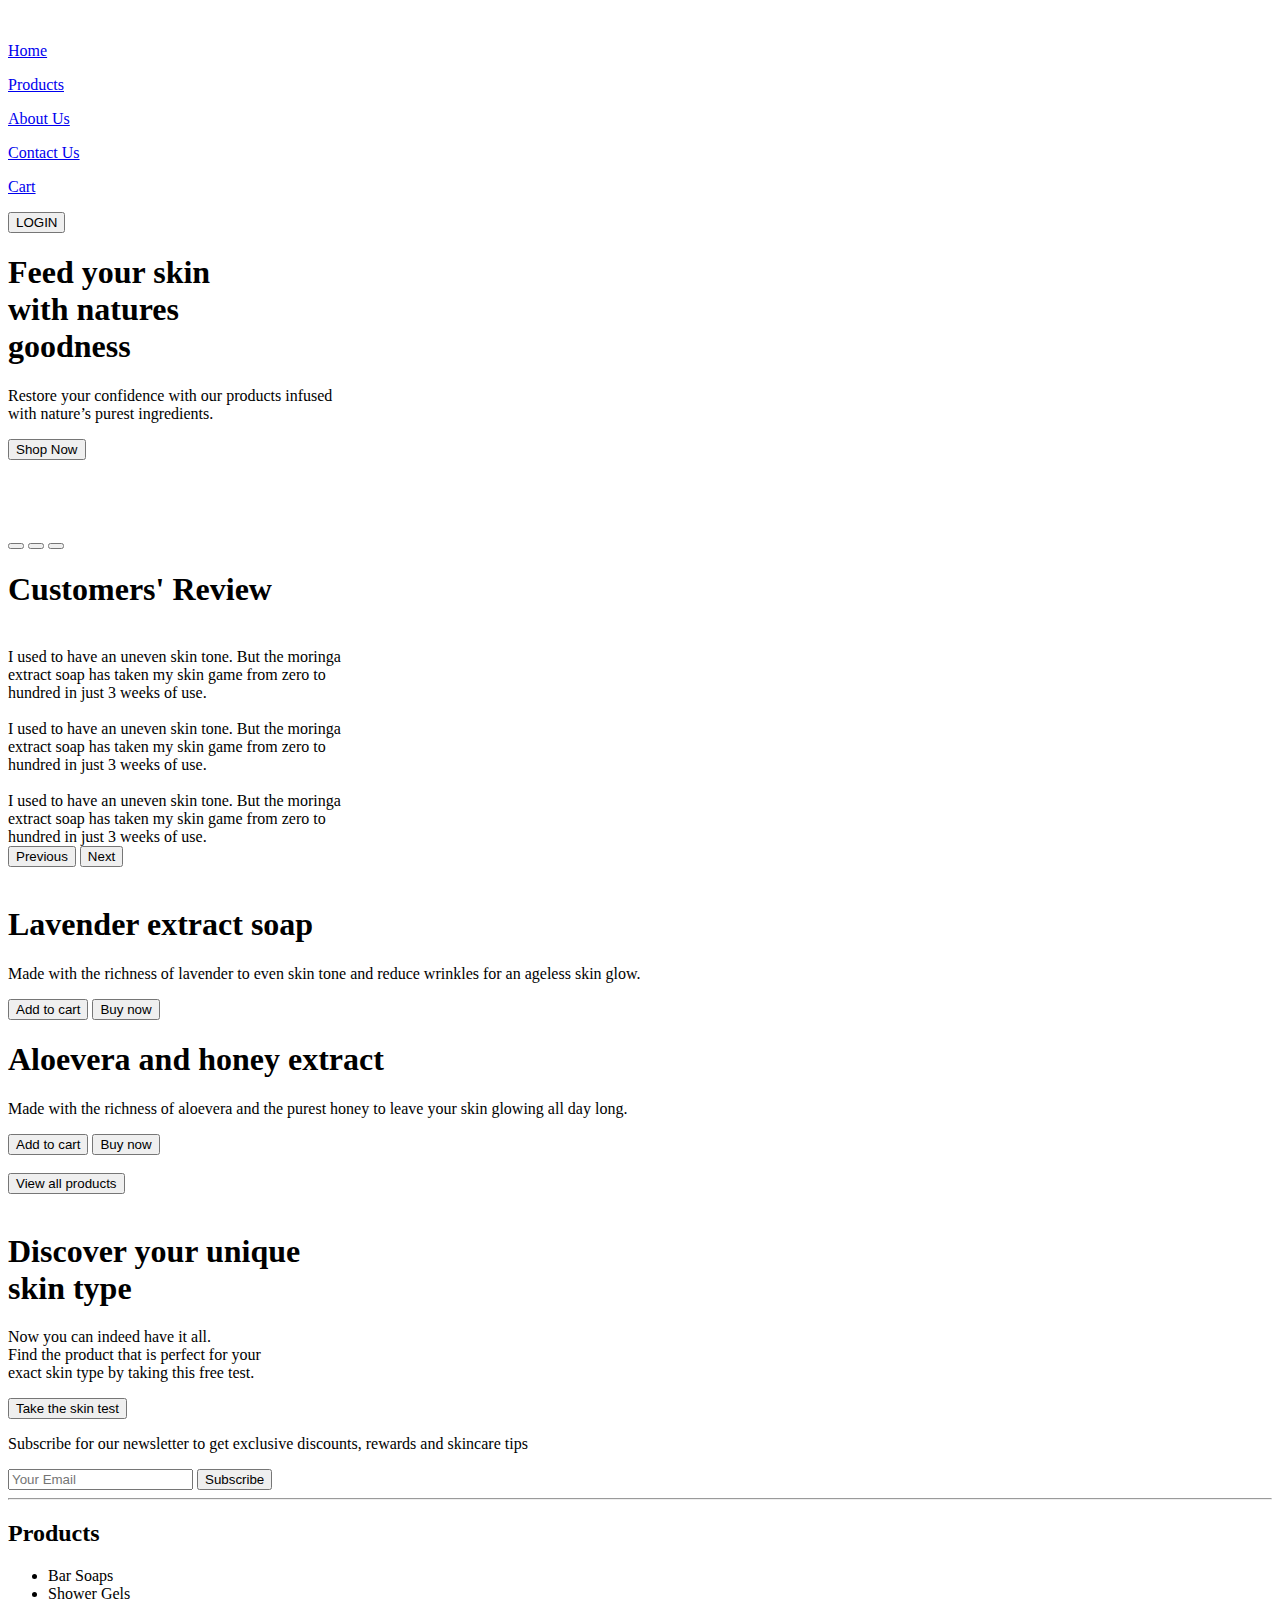
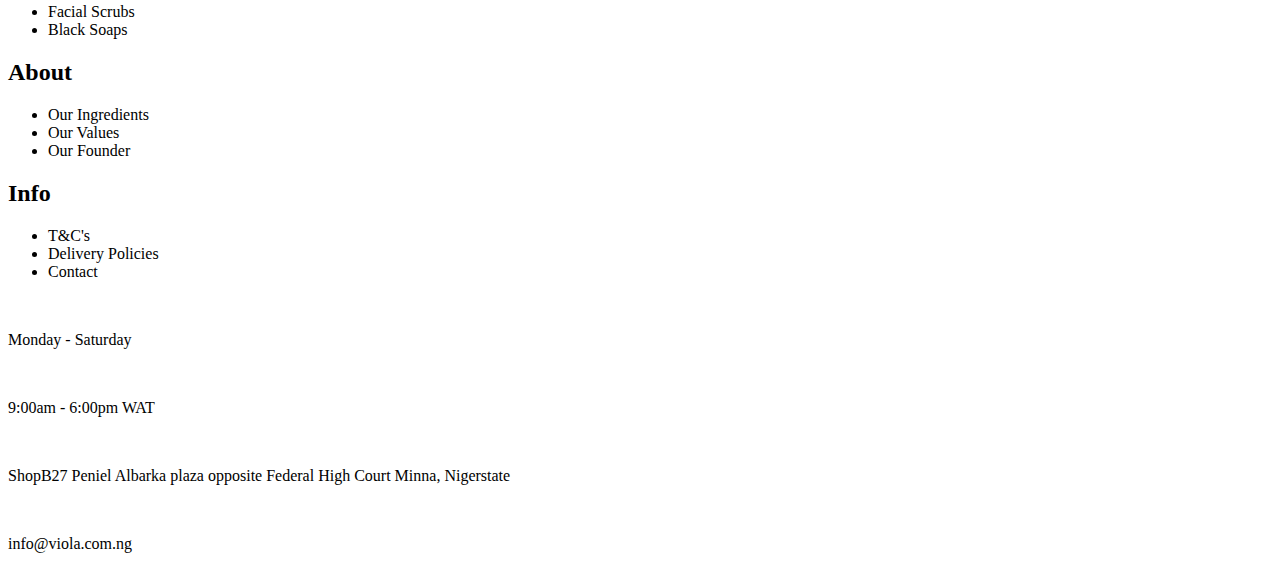
==== index.html @ 27ba4356 "Add files via upload" ====
<!DOCTYPE html>
<html lang="en">
<head>
    <meta charset="UTF-8">
    <meta http-equiv="X-UA-Compatible" content="IE=edge">
    <meta name="viewport" content="width=device-width, initial-scale=1.0">
    <link rel="stylesheet" href="css/bootstrap.min.css">
    <link rel="stylesheet" href="css/fontawesome.min.css">
    <link rel="stylesheet" href="css/all.min.css">
    <link rel="stylesheet" href="css/style.css">
    <script src="js/bootstrap.min.js" defer></script>
    <script src="js/script.js" defer></script>
    <title>Herbal Soap Project</title>
</head>
<body>
    <!------------------------header-------------------->
      <header>

        <nav class="flex">
          <div class="logo">
            <img src="images/Logo 2.png" alt="">
          </div>
          
          
            <div class="navbar" id="navMenu">
              <i class="fa fa-times" onclick="hideMenu()"></i>
              <p class="nav"><a class="active" href="index.html"> Home</a> </p>
              <p class="nav"><a href="#"> Products</a></p>
              <p class="nav"><a href="#"> About Us</a></p>
              <p class="nav"><a href="#"> Contact Us</a></p>
              <p class="nav"><a href="#"> Cart</a></p>
              <button class="btn login btn-outline-success" type="submit">LOGIN</button>
            </div>

            <i class="fa fa-bars" onclick="showMenu()"></i>
          
        </nav>
 
      </header>


        <!-----------------------body------------------------>
        <aside class="flex flexx">
            <div class="one">
                <h1 class="h1">
                    Feed your skin <br> with natures <br> goodness
                </h1>
                <p id="quote">
                    Restore your confidence with our products infused <br> with nature’s purest ingredients.
                </p>
                <button class="btn btnn btn-outline-success" type="submit">Shop Now</button>
            </div>
            <div class="two">
                <img src="images/unsplash__cvwXhGqG-o.png" alt="">
            </div>

        </aside>

        <main>
            <div class="flex main-one">
                <div class="white-box">
                    
                    <img src="images/leaves.png" alt="">
                </div>
                <div class="white-box">
                    
                    <img src="images/images.png" alt="">
                </div>
                <div class="white-box">
                    
                    <img src="images/Group 121.png" alt="">
                </div>
            </div>


            <div id="carouselExampleIndicators" class=" main-two carousel slide" data-bs-ride="true">
              <div class="carousel-indicators">
                <button type="button" data-bs-target="#carouselExampleIndicators" data-bs-slide-to="0" class="active" aria-current="true" aria-label="Slide 1"></button>
                <button type="button" data-bs-target="#carouselExampleIndicators" data-bs-slide-to="1" aria-label="Slide 2"></button>
                <button type="button" data-bs-target="#carouselExampleIndicators" data-bs-slide-to="2" aria-label="Slide 3"></button>
              </div>
            <!-- <div class="main-two"> -->

              <h1>Customers' Review</h1>

              <div class="carousel-inner">

                <div class="carousel-item active">
                  <img class="mask" src="images/Mask group.png" alt="">
                  <div id="review">
                      I used to have an uneven skin tone. 
                      But the moringa <br> extract soap has taken my skin game 
                      from zero to <br> hundred in just 3 weeks of use.
                  </div>
                </div>

                <div class="carousel-item">
                  <img class="mask" src="images/Mask group.png" alt="">
                  <div id="review">
                      I used to have an uneven skin tone. 
                      But the moringa <br> extract soap has taken my skin game 
                      from zero to <br> hundred in just 3 weeks of use.
                  </div>
                </div>

                <div class="carousel-item">
                  <img class="mask" src="images/Mask group.png" alt="">
                  <div id="review">
                      I used to have an uneven skin tone. 
                      But the moringa <br> extract soap has taken my skin game 
                      from zero to <br> hundred in just 3 weeks of use.
                  </div>
                </div>

              </div>
              
              <button class="carousel-control-prev" type="button" data-bs-target="#carouselExampleIndicators" data-bs-slide="prev">
                <span class="carousel-control-prev-icon" aria-hidden="true"></span>
                <span class="visually-hidden">Previous</span>
              </button>
              <button class="carousel-control-next" type="button" data-bs-target="#carouselExampleIndicators" data-bs-slide="next">
                <span class="carousel-control-next-icon" aria-hidden="true"></span>
                <span class="visually-hidden">Next</span>
              </button>

            </div>
              
              
            <div class="flex main-three">
              <div class="pump">
                <img src="images/Amber Glass Pump Bottle Mockup Up Side View.png" alt="">
              </div>
              <div class="one">
                <h1 class="hh1">Lavender extract soap</h1>
                <p>Made with the richness of lavender 
                  to even skin tone and reduce wrinkles for an ageless skin glow.</p>
                  <button class="btn bttnnn btn-outline-success" type="submit">Add to cart</button>
                  <button class="btn bttnnn white-btn btn-outline-success" type="submit">Buy now</button>
              </div>
              
            </div>

            <div class="main-four">
              
              <div class="flex flexx">
                <div class="one">
                  <h1 class="hh1">Aloevera and honey extract</h1>
                  <p>Made with the richness of aloevera and the purest honey to 
                    leave your skin glowing all day long.</p>
                    <button class="btn bttnnn btn-outline-success" type="submit">Add to cart</button>
                    <button class="btn bttnnn white-btn btn-outline-success" type="submit">Buy now</button>
                </div>
  
                <div class="alovera">
                  <img src="images/Cream Jar Mockup.png" alt="">
                </div>
              </div>

              <button id="btn" class="btn bttnnn btn-outline-success" type="submit">View all products</button>
            </div>

            <div class="main-five flex">
              <div class="two">
                <img src="images/unsplash_h1lA3N5wb8M.png" alt="">
              </div>
              <div class="onee">
                <h1 class="hh1">
                    Discover your unique <br> skin type
                </h1>
                <p id="quote">
                  Now you can indeed have it all. <br>
                  Find the product that is perfect for your <br> exact skin type by taking this free test. 
                   
                </p>
                <button class="btn btnn btn-outline-success" type="submit">Take the skin test</button>
              </div>
            </div>

            <div class="main-six">
              <p>Subscribe for our newsletter to get exclusive discounts, 
                rewards and skincare tips</p>
                <div class=" f flex">
                  <input type="text" placeholder="Your Email">
                  <button class="btn btnnn btn-outline-success" type="submit">Subscribe</button>
                </div>
            </div>
            <hr>

        </main>


        <!-- ---------------footer----------------- -->
      <footer class="flex ">
        <div class=" footer-one flex">
          <div>
            <h2 class="h2">Products</h2>
            <ul>
              <li>Bar Soaps</li>
              <li>Shower Gels</li>
              <li>Facial Scrubs</li>
              <li>Black Soaps</li>
            </ul>
          </div>
          <div>
            <h2 class="h2">About</h2>
            <ul>
              <li>Our Ingredients</li>
              <li>Our Values</li>
              <li>Our Founder</li>
            </ul>
          </div>
          <div>
            <h2 class="h2">Info</h2>
            <ul>
              <li>T&C's</li>
              <li>Delivery Policies</li>
              <li>Contact</li>
            </ul>
          </div>
        </div>


        <div class="footer-two">
          <div class="flexxx x">
            <img src="images/Vector.png" alt="">
            <p>Monday - Saturday</p>
          </div>
          <div class="flexxx x">
            <img src="images/ic_baseline-access-time.png" alt="">
            <p>9:00am - 6:00pm WAT</p>
          </div>
          <div class="flexxx x">
            <img src="images/Group.png" alt="">
            <p>ShopB27 Peniel Albarka plaza 
            opposite Federal High Court Minna, Nigerstate</p>
          </div>
          <div class="flexxx x">
            <img src="images/Vector (1).png" alt="">
            <p>info@viola.com.ng</p>
          </div>
        </div>
      </footer>
        
    
</body>
</html>
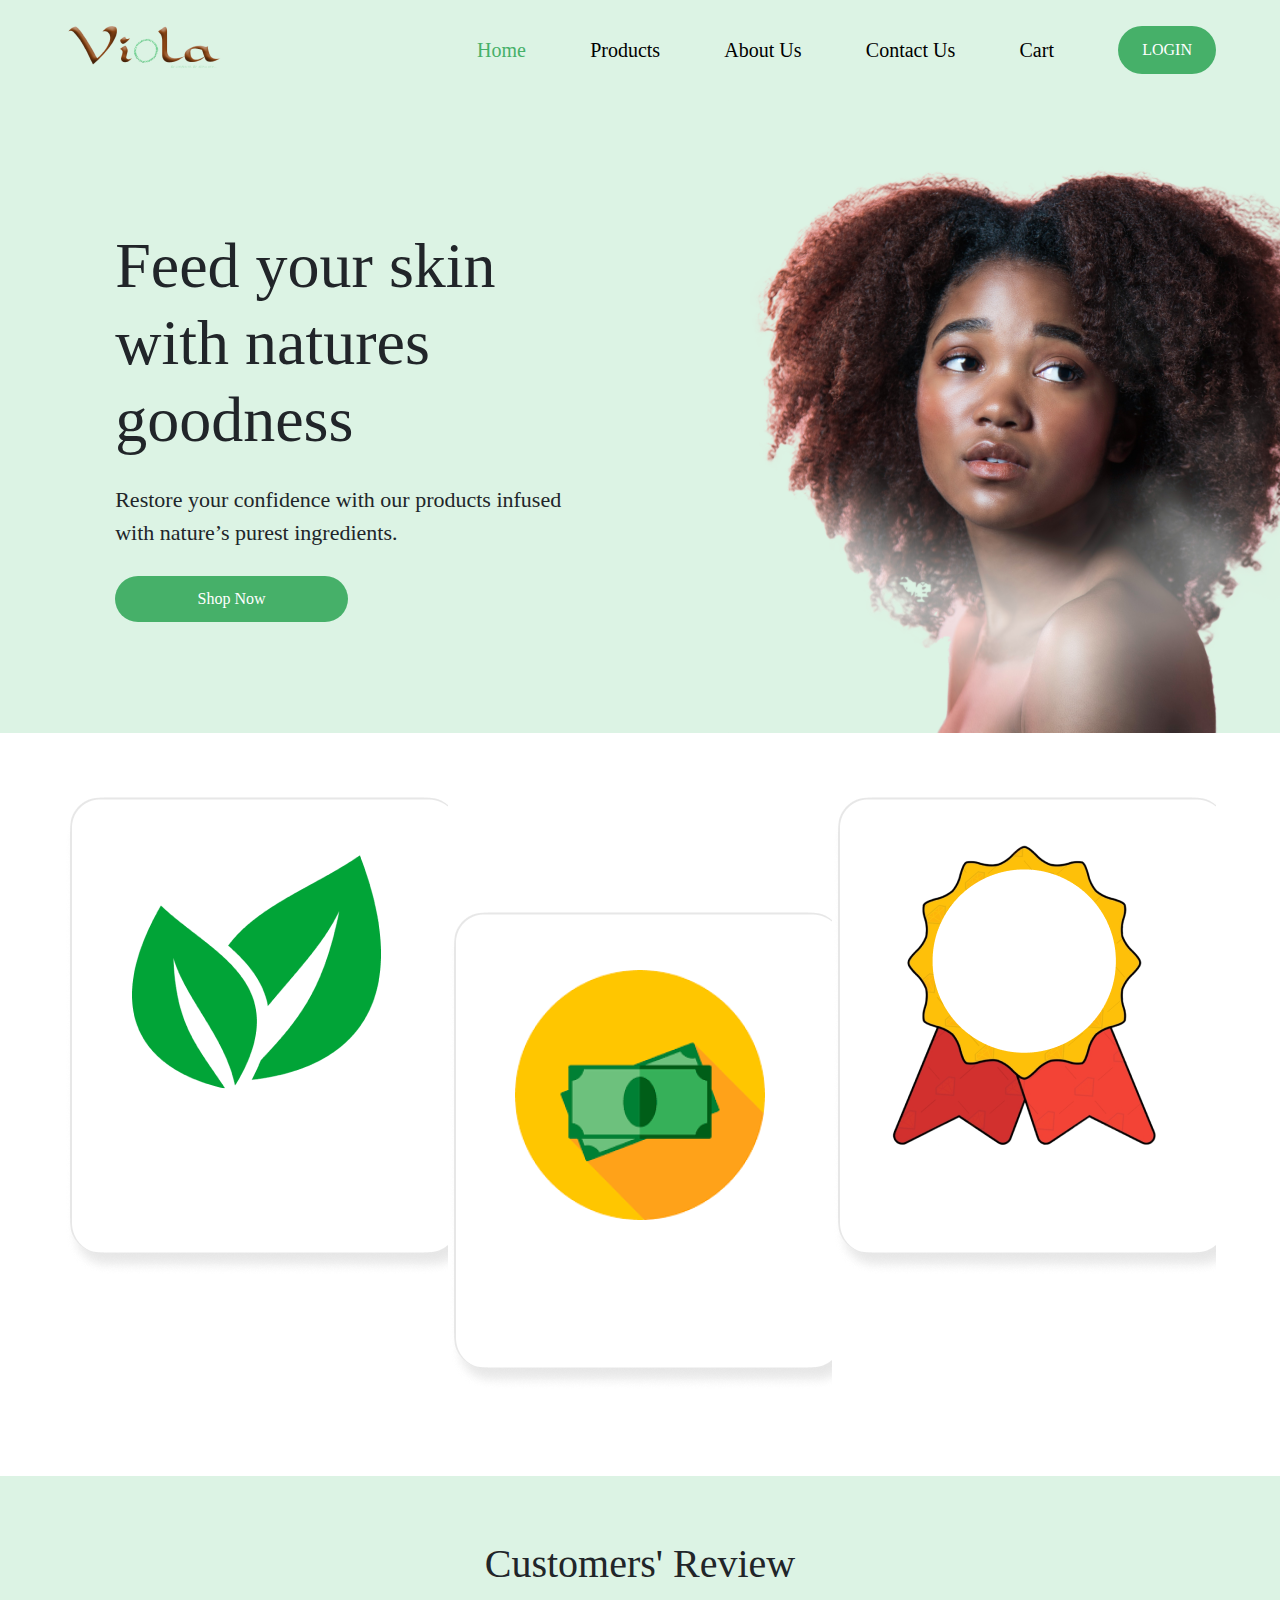
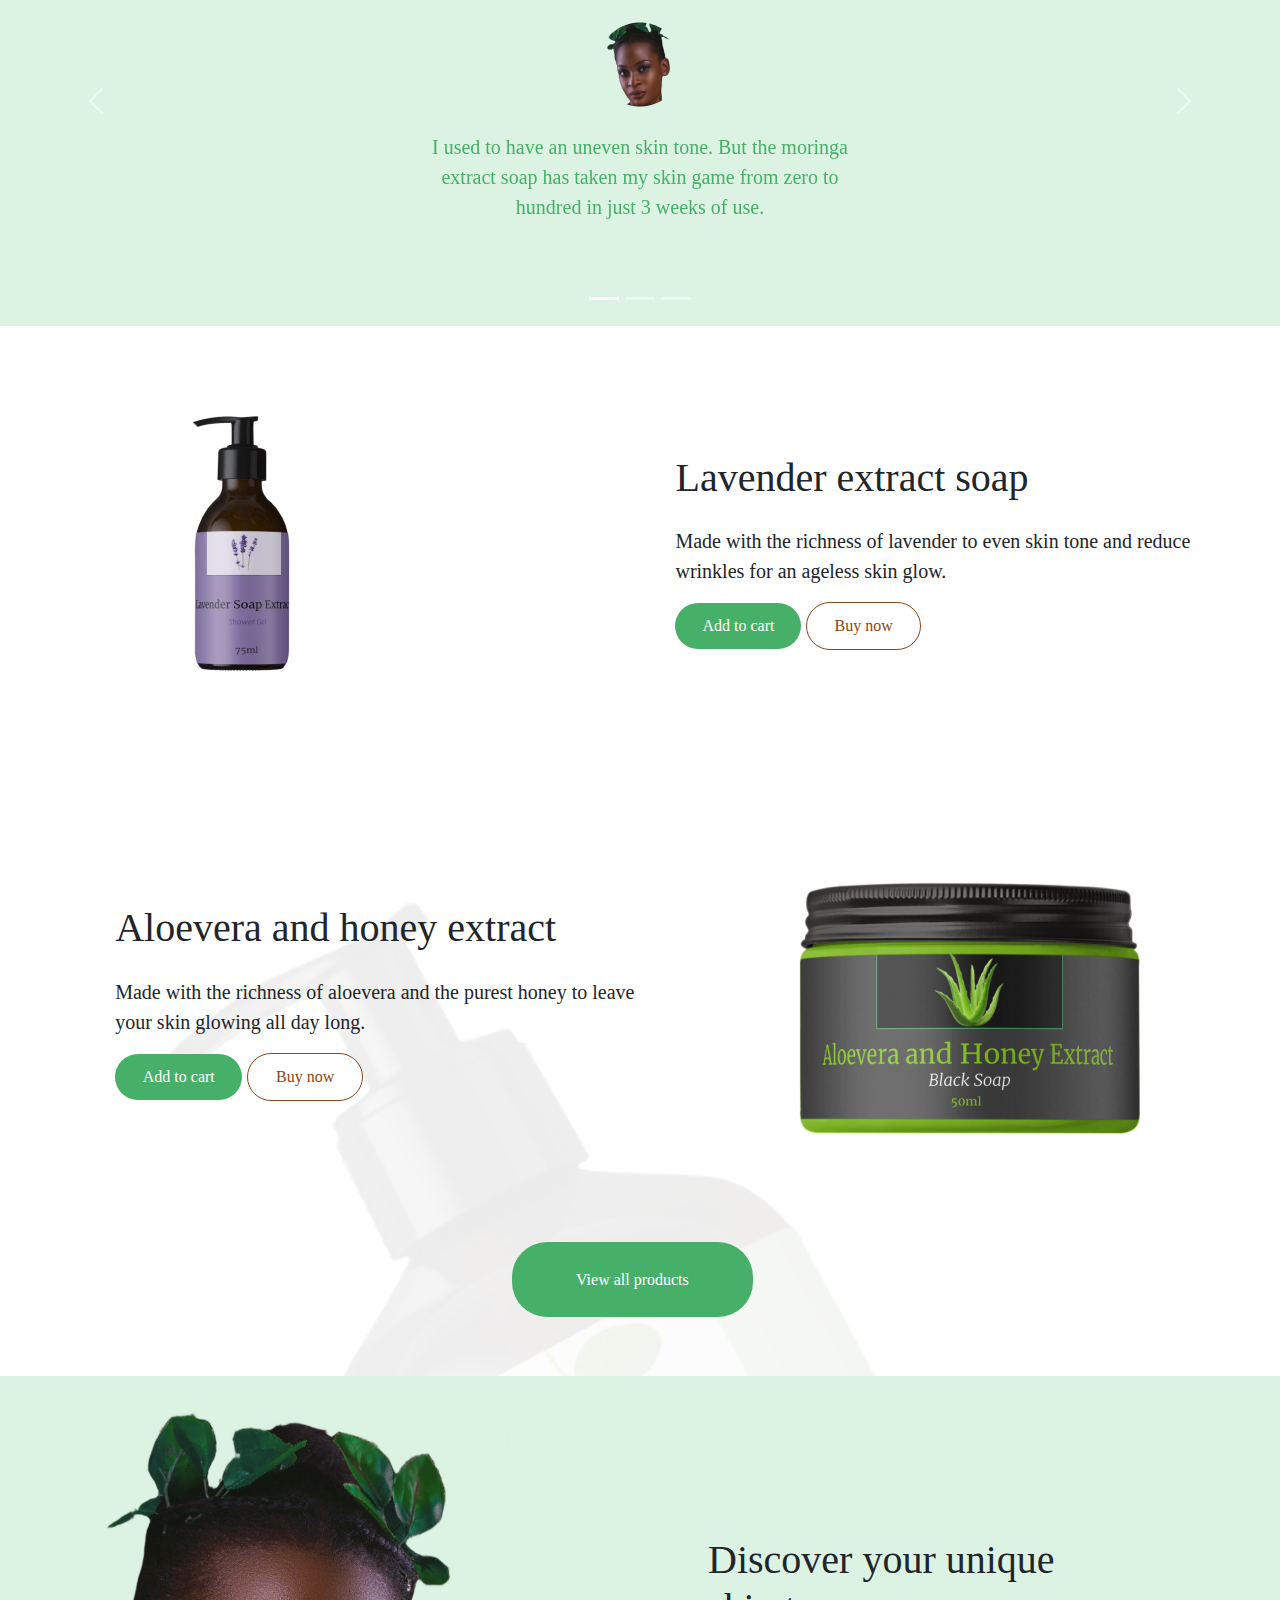
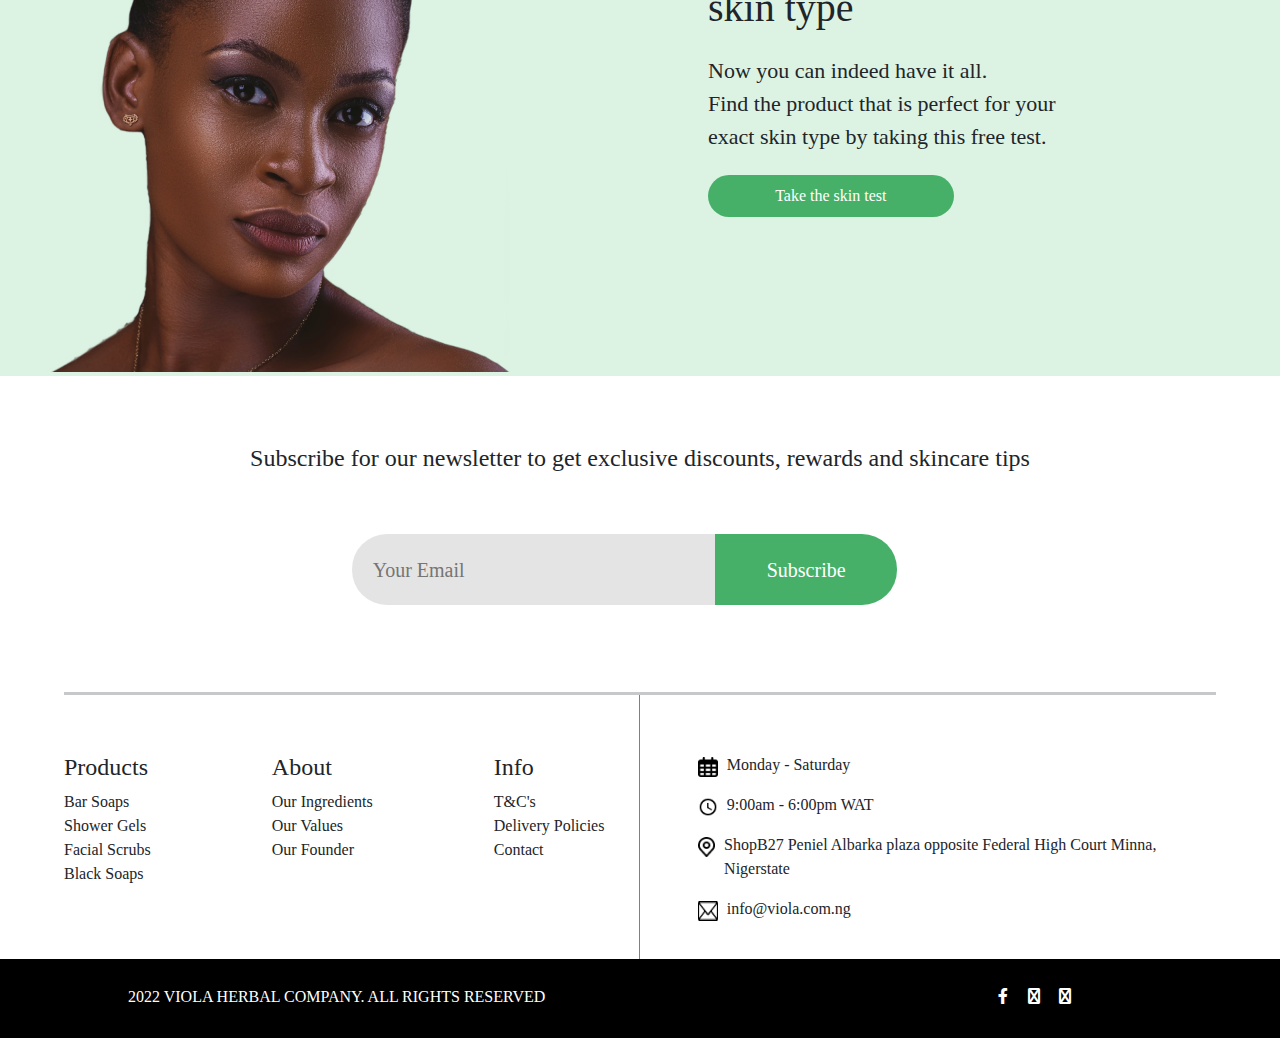
==== commit 7c94aaf6: "home" ====
--- a/index.html
+++ b/index.html
@@ -240,6 +240,17 @@
           </div>
         </div>
       </footer>
+
+     <!-- -----------------last section----------------- -->
+
+     <div class="last flex">
+        <p>2022 VIOLA HERBAL COMPANY. ALL RIGHTS RESERVED</p>
+        <div>
+          <i class="fab fa-facebook-f"></i>
+          <i class="fa fa-instagram"></i>
+          <i class="fa fa-twitter"></i>
+        </div>
+     </div>
         
     
 </body>
--- a/css/all.min.css
+++ b/css/all.min.css
@@ -0,0 +1,6 @@
+/*!
+ * Font Awesome Free 6.1.1 by @fontawesome - https://fontawesome.com
+ * License - https://fontawesome.com/license/free (Icons: CC BY 4.0, Fonts: SIL OFL 1.1, Code: MIT License)
+ * Copyright 2022 Fonticons, Inc.
+ */
+.fa{font-family:var(--fa-style-family,"Font Awesome 6 Free");font-weight:var(--fa-style,900)}.fa,.fa-brands,.fa-duotone,.fa-light,.fa-regular,.fa-solid,.fa-thin,.fab,.fad,.fal,.far,.fas,.fat{-moz-osx-font-smoothing:grayscale;-webkit-font-smoothing:antialiased;display:var(--fa-display,inline-block);font-style:normal;font-variant:normal;line-height:1;text-rendering:auto}.fa-1x{font-size:1em}.fa-2x{font-size:2em}.fa-3x{font-size:3em}.fa-4x{font-size:4em}.fa-5x{font-size:5em}.fa-6x{font-size:6em}.fa-7x{font-size:7em}.fa-8x{font-size:8em}.fa-9x{font-size:9em}.fa-10x{font-size:10em}.fa-2xs{font-size:.625em;line-height:.1em;vertical-align:.225em}.fa-xs{font-size:.75em;line-height:.08333em;vertical-align:.125em}.fa-sm{font-size:.875em;line-height:.07143em;vertical-align:.05357em}.fa-lg{font-size:1.25em;line-height:.05em;vertical-align:-.075em}.fa-xl{font-size:1.5em;line-height:.04167em;vertical-align:-.125em}.fa-2xl{font-size:2em;line-height:.03125em;vertical-align:-.1875em}.fa-fw{text-align:center;width:1.25em}.fa-ul{list-style-type:none;margin-left:var(--fa-li-margin,2.5em);padding-left:0}.fa-ul>li{position:relative}.fa-li{left:calc(var(--fa-li-width, 2em)*-1);position:absolute;text-align:center;width:var(--fa-li-width,2em);line-height:inherit}.fa-border{border-radius:var(--fa-border-radius,.1em);border:var(--fa-border-width,.08em) var(--fa-border-style,solid) var(--fa-border-color,#eee);padding:var(--fa-border-padding,.2em .25em .15em)}.fa-pull-left{float:left;margin-right:var(--fa-pull-margin,.3em)}.fa-pull-right{float:right;margin-left:var(--fa-pull-margin,.3em)}.fa-beat{-webkit-animation-name:fa-beat;animation-name:fa-beat;-webkit-animation-delay:var(--fa-animation-delay,0);animation-delay:var(--fa-animation-delay,0);-webkit-animation-direction:var(--fa-animation-direction,normal);animation-direction:var(--fa-animation-direction,normal);-webkit-animation-duration:var(--fa-animation-duration,1s);animation-duration:var(--fa-animation-duration,1s);-webkit-animation-iteration-count:var(--fa-animation-iteration-count,infinite);animation-iteration-count:var(--fa-animation-iteration-count,infinite);-webkit-animation-timing-function:var(--fa-animation-timing,ease-in-out);animation-timing-function:var(--fa-animation-timing,ease-in-out)}.fa-bounce{-webkit-animation-name:fa-bounce;animation-name:fa-bounce;-webkit-animation-delay:var(--fa-animation-delay,0);animation-delay:var(--fa-animation-delay,0);-webkit-animation-direction:var(--fa-animation-direction,normal);animation-direction:var(--fa-animation-direction,normal);-webkit-animation-duration:var(--fa-animation-duration,1s);animation-duration:var(--fa-animation-duration,1s);-webkit-animation-iteration-count:var(--fa-animation-iteration-count,infinite);animation-iteration-count:var(--fa-animation-iteration-count,infinite);-webkit-animation-timing-function:var(--fa-animation-timing,cubic-bezier(.28,.84,.42,1));animation-timing-function:var(--fa-animation-timing,cubic-bezier(.28,.84,.42,1))}.fa-fade{-webkit-animation-name:fa-fade;animation-name:fa-fade;-webkit-animation-iteration-count:var(--fa-animation-iteration-count,infinite);animation-iteration-count:var(--fa-animation-iteration-count,infinite);-webkit-animation-timing-function:var(--fa-animation-timing,cubic-bezier(.4,0,.6,1));animation-timing-function:var(--fa-animation-timing,cubic-bezier(.4,0,.6,1))}.fa-beat-fade,.fa-fade{-webkit-animation-delay:var(--fa-animation-delay,0);animation-delay:var(--fa-animation-delay,0);-webkit-animation-direction:var(--fa-animation-direction,normal);animation-direction:var(--fa-animation-direction,normal);-webkit-animation-duration:var(--fa-animation-duration,1s);animation-duration:var(--fa-animation-duration,1s)}.fa-beat-fade{-webkit-animation-name:fa-beat-fade;animation-name:fa-beat-fade;-webkit-animation-iteration-count:var(--fa-animation-iteration-count,infinite);animation-iteration-count:var(--fa-animation-iteration-count,infinite);-webkit-animation-timing-function:var(--fa-animation-timing,cubic-bezier(.4,0,.6,1));animation-timing-function:var(--fa-animation-timing,cubic-bezier(.4,0,.6,1))}.fa-flip{-webkit-animation-name:fa-flip;animation-name:fa-flip;-webkit-animation-delay:var(--fa-animation-delay,0);animation-delay:var(--fa-animation-delay,0);-webkit-animation-direction:var(--fa-animation-direction,normal);animation-direction:var(--fa-animation-direction,normal);-webkit-animation-duration:var(--fa-animation-duration,1s);animation-duration:var(--fa-animation-duration,1s);-webkit-animation-iteration-count:var(--fa-animation-iteration-count,infinite);animation-iteration-count:var(--fa-animation-iteration-count,infinite);-webkit-animation-timing-function:var(--fa-animation-timing,ease-in-out);animation-timing-function:var(--fa-animation-timing,ease-in-out)}.fa-shake{-webkit-animation-name:fa-shake;animation-name:fa-shake;-webkit-animation-duration:var(--fa-animation-duration,1s);animation-duration:var(--fa-animation-duration,1s);-webkit-animation-iteration-count:var(--fa-animation-iteration-count,infinite);animation-iteration-count:var(--fa-animation-iteration-count,infinite);-webkit-animation-timing-function:var(--fa-animation-timing,linear);animation-timing-function:var(--fa-animation-timing,linear)}.fa-shake,.fa-spin{-webkit-animation-delay:var(--fa-animation-delay,0);animation-delay:var(--fa-animation-delay,0);-webkit-animation-direction:var(--fa-animation-direction,normal);animation-direction:var(--fa-animation-direction,normal)}.fa-spin{-webkit-animation-name:fa-spin;animation-name:fa-spin;-webkit-animation-duration:var(--fa-animation-duration,2s);animation-duration:var(--fa-animation-duration,2s);-webkit-animation-iteration-count:var(--fa-animation-iteration-count,infinite);animation-iteration-count:var(--fa-animation-iteration-count,infinite);-webkit-animation-timing-function:var(--fa-animation-timing,linear);animation-timing-function:var(--fa-animation-timing,linear)}.fa-spin-reverse{--fa-animation-direction:reverse}.fa-pulse,.fa-spin-pulse{-webkit-animation-name:fa-spin;animation-name:fa-spin;-webkit-animation-direction:var(--fa-animation-direction,normal);animation-direction:var(--fa-animation-direction,normal);-webkit-animation-duration:var(--fa-animation-duration,1s);animation-duration:var(--fa-animation-duration,1s);-webkit-animation-iteration-count:var(--fa-animation-iteration-count,infinite);animation-iteration-count:var(--fa-animation-iteration-count,infinite);-webkit-animation-timing-function:var(--fa-animation-timing,steps(8));animation-timing-function:var(--fa-animation-timing,steps(8))}@media (prefers-reduced-motion:reduce){.fa-beat,.fa-beat-fade,.fa-bounce,.fa-fade,.fa-flip,.fa-pulse,.fa-shake,.fa-spin,.fa-spin-pulse{-webkit-animation-delay:-1ms;animation-delay:-1ms;-webkit-animation-duration:1ms;animation-duration:1ms;-webkit-animation-iteration-count:1;animation-iteration-count:1;transition-delay:0s;transition-duration:0s}}@-webkit-keyframes fa-beat{0%,90%{-webkit-transform:scale(1);transform:scale(1)}45%{-webkit-transform:scale(var(--fa-beat-scale,1.25));transform:scale(var(--fa-beat-scale,1.25))}}@keyframes fa-beat{0%,90%{-webkit-transform:scale(1);transform:scale(1)}45%{-webkit-transform:scale(var(--fa-beat-scale,1.25));transform:scale(var(--fa-beat-scale,1.25))}}@-webkit-keyframes fa-bounce{0%{-webkit-transform:scale(1) translateY(0);transform:scale(1) translateY(0)}10%{-webkit-transform:scale(var(--fa-bounce-start-scale-x,1.1),var(--fa-bounce-start-scale-y,.9)) translateY(0);transform:scale(var(--fa-bounce-start-scale-x,1.1),var(--fa-bounce-start-scale-y,.9)) translateY(0)}30%{-webkit-transform:scale(var(--fa-bounce-jump-scale-x,.9),var(--fa-bounce-jump-scale-y,1.1)) translateY(var(--fa-bounce-height,-.5em));transform:scale(var(--fa-bounce-jump-scale-x,.9),var(--fa-bounce-jump-scale-y,1.1)) translateY(var(--fa-bounce-height,-.5em))}50%{-webkit-transform:scale(var(--fa-bounce-land-scale-x,1.05),var(--fa-bounce-land-scale-y,.95)) translateY(0);transform:scale(var(--fa-bounce-land-scale-x,1.05),var(--fa-bounce-land-scale-y,.95)) translateY(0)}57%{-webkit-transform:scale(1) translateY(var(--fa-bounce-rebound,-.125em));transform:scale(1) translateY(var(--fa-bounce-rebound,-.125em))}64%{-webkit-transform:scale(1) translateY(0);transform:scale(1) translateY(0)}to{-webkit-transform:scale(1) translateY(0);transform:scale(1) translateY(0)}}@keyframes fa-bounce{0%{-webkit-transform:scale(1) translateY(0);transform:scale(1) translateY(0)}10%{-webkit-transform:scale(var(--fa-bounce-start-scale-x,1.1),var(--fa-bounce-start-scale-y,.9)) translateY(0);transform:scale(var(--fa-bounce-start-scale-x,1.1),var(--fa-bounce-start-scale-y,.9)) translateY(0)}30%{-webkit-transform:scale(var(--fa-bounce-jump-scale-x,.9),var(--fa-bounce-jump-scale-y,1.1)) translateY(var(--fa-bounce-height,-.5em));transform:scale(var(--fa-bounce-jump-scale-x,.9),var(--fa-bounce-jump-scale-y,1.1)) translateY(var(--fa-bounce-height,-.5em))}50%{-webkit-transform:scale(var(--fa-bounce-land-scale-x,1.05),var(--fa-bounce-land-scale-y,.95)) translateY(0);transform:scale(var(--fa-bounce-land-scale-x,1.05),var(--fa-bounce-land-scale-y,.95)) translateY(0)}57%{-webkit-transform:scale(1) translateY(var(--fa-bounce-rebound,-.125em));transform:scale(1) translateY(var(--fa-bounce-rebound,-.125em))}64%{-webkit-transform:scale(1) translateY(0);transform:scale(1) translateY(0)}to{-webkit-transform:scale(1) translateY(0);transform:scale(1) translateY(0)}}@-webkit-keyframes fa-fade{50%{opacity:var(--fa-fade-opacity,.4)}}@keyframes fa-fade{50%{opacity:var(--fa-fade-opacity,.4)}}@-webkit-keyframes fa-beat-fade{0%,to{opacity:var(--fa-beat-fade-opacity,.4);-webkit-transform:scale(1);transform:scale(1)}50%{opacity:1;-webkit-transform:scale(var(--fa-beat-fade-scale,1.125));transform:scale(var(--fa-beat-fade-scale,1.125))}}@keyframes fa-beat-fade{0%,to{opacity:var(--fa-beat-fade-opacity,.4);-webkit-transform:scale(1);transform:scale(1)}50%{opacity:1;-webkit-transform:scale(var(--fa-beat-fade-scale,1.125));transform:scale(var(--fa-beat-fade-scale,1.125))}}@-webkit-keyframes fa-flip{50%{-webkit-transform:rotate3d(var(--fa-flip-x,0),var(--fa-flip-y,1),var(--fa-flip-z,0),var(--fa-flip-angle,-180deg));transform:rotate3d(var(--fa-flip-x,0),var(--fa-flip-y,1),var(--fa-flip-z,0),var(--fa-flip-angle,-180deg))}}@keyframes fa-flip{50%{-webkit-transform:rotate3d(var(--fa-flip-x,0),var(--fa-flip-y,1),var(--fa-flip-z,0),var(--fa-flip-angle,-180deg));transform:rotate3d(var(--fa-flip-x,0),var(--fa-flip-y,1),var(--fa-flip-z,0),var(--fa-flip-angle,-180deg))}}@-webkit-keyframes fa-shake{0%{-webkit-transform:rotate(-15deg);transform:rotate(-15deg)}4%{-webkit-transform:rotate(15deg);transform:rotate(15deg)}8%,24%{-webkit-transform:rotate(-18deg);transform:rotate(-18deg)}12%,28%{-webkit-transform:rotate(18deg);transform:rotate(18deg)}16%{-webkit-transform:rotate(-22deg);transform:rotate(-22deg)}20%{-webkit-transform:rotate(22deg);transform:rotate(22deg)}32%{-webkit-transform:rotate(-12deg);transform:rotate(-12deg)}36%{-webkit-transform:rotate(12deg);transform:rotate(12deg)}40%,to{-webkit-transform:rotate(0deg);transform:rotate(0deg)}}@keyframes fa-shake{0%{-webkit-transform:rotate(-15deg);transform:rotate(-15deg)}4%{-webkit-transform:rotate(15deg);transform:rotate(15deg)}8%,24%{-webkit-transform:rotate(-18deg);transform:rotate(-18deg)}12%,28%{-webkit-transform:rotate(18deg);transform:rotate(18deg)}16%{-webkit-transform:rotate(-22deg);transform:rotate(-22deg)}20%{-webkit-transform:rotate(22deg);transform:rotate(22deg)}32%{-webkit-transform:rotate(-12deg);transform:rotate(-12deg)}36%{-webkit-transform:rotate(12deg);transform:rotate(12deg)}40%,to{-webkit-transform:rotate(0deg);transform:rotate(0deg)}}@-webkit-keyframes fa-spin{0%{-webkit-transform:rotate(0deg);transform:rotate(0deg)}to{-webkit-transform:rotate(1turn);transform:rotate(1turn)}}@keyframes fa-spin{0%{-webkit-transform:rotate(0deg);transform:rotate(0deg)}to{-webkit-transform:rotate(1turn);transform:rotate(1turn)}}.fa-rotate-90{-webkit-transform:rotate(90deg);transform:rotate(90deg)}.fa-rotate-180{-webkit-transform:rotate(180deg);transform:rotate(180deg)}.fa-rotate-270{-webkit-transform:rotate(270deg);transform:rotate(270deg)}.fa-flip-horizontal{-webkit-transform:scaleX(-1);transform:scaleX(-1)}.fa-flip-vertical{-webkit-transform:scaleY(-1);transform:scaleY(-1)}.fa-flip-both,.fa-flip-horizontal.fa-flip-vertical{-webkit-transform:scale(-1);transform:scale(-1)}.fa-rotate-by{-webkit-transform:rotate(var(--fa-rotate-angle,none));transform:rotate(var(--fa-rotate-angle,none))}.fa-stack{display:inline-block;height:2em;line-height:2em;position:relative;vertical-align:middle;width:2.5em}.fa-stack-1x,.fa-stack-2x{left:0;position:absolute;text-align:center;width:100%;z-index:var(--fa-stack-z-index,auto)}.fa-stack-1x{line-height:inherit}.fa-stack-2x{font-size:2em}.fa-inverse{color:var(--fa-inverse,#fff)}.fa-0:before{content:"\30"}.fa-1:before{content:"\31"}.fa-2:before{content:"\32"}.fa-3:before{content:"\33"}.fa-4:before{content:"\34"}.fa-5:before{content:"\35"}.fa-6:before{content:"\36"}.fa-7:before{content:"\37"}.fa-8:before{content:"\38"}.fa-9:before{content:"\39"}.fa-a:before{content:"\41"}.fa-address-book:before,.fa-contact-book:before{content:"\f2b9"}.fa-address-card:before,.fa-contact-card:before,.fa-vcard:before{content:"\f2bb"}.fa-align-center:before{content:"\f037"}.fa-align-justify:before{content:"\f039"}.fa-align-left:before{content:"\f036"}.fa-align-right:before{content:"\f038"}.fa-anchor:before{content:"\f13d"}.fa-anchor-circle-check:before{content:"\e4aa"}.fa-anchor-circle-exclamation:before{content:"\e4ab"}.fa-anchor-circle-xmark:before{content:"\e4ac"}.fa-anchor-lock:before{content:"\e4ad"}.fa-angle-down:before{content:"\f107"}.fa-angle-left:before{content:"\f104"}.fa-angle-right:before{content:"\f105"}.fa-angle-up:before{content:"\f106"}.fa-angle-double-down:before,.fa-angles-down:before{content:"\f103"}.fa-angle-double-left:before,.fa-angles-left:before{content:"\f100"}.fa-angle-double-right:before,.fa-angles-right:before{content:"\f101"}.fa-angle-double-up:before,.fa-angles-up:before{content:"\f102"}.fa-ankh:before{content:"\f644"}.fa-apple-alt:before,.fa-apple-whole:before{content:"\f5d1"}.fa-archway:before{content:"\f557"}.fa-arrow-down:before{content:"\f063"}.fa-arrow-down-1-9:before,.fa-sort-numeric-asc:before,.fa-sort-numeric-down:before{content:"\f162"}.fa-arrow-down-9-1:before,.fa-sort-numeric-desc:before,.fa-sort-numeric-down-alt:before{content:"\f886"}.fa-arrow-down-a-z:before,.fa-sort-alpha-asc:before,.fa-sort-alpha-down:before{content:"\f15d"}.fa-arrow-down-long:before,.fa-long-arrow-down:before{content:"\f175"}.fa-arrow-down-short-wide:before,.fa-sort-amount-desc:before,.fa-sort-amount-down-alt:before{content:"\f884"}.fa-arrow-down-up-across-line:before{content:"\e4af"}.fa-arrow-down-up-lock:before{content:"\e4b0"}.fa-arrow-down-wide-short:before,.fa-sort-amount-asc:before,.fa-sort-amount-down:before{content:"\f160"}.fa-arrow-down-z-a:before,.fa-sort-alpha-desc:before,.fa-sort-alpha-down-alt:before{content:"\f881"}.fa-arrow-left:before{content:"\f060"}.fa-arrow-left-long:before,.fa-long-arrow-left:before{content:"\f177"}.fa-arrow-pointer:before,.fa-mouse-pointer:before{content:"\f245"}.fa-arrow-right:before{content:"\f061"}.fa-arrow-right-arrow-left:before,.fa-exchange:before{content:"\f0ec"}.fa-arrow-right-from-bracket:before,.fa-sign-out:before{content:"\f08b"}.fa-arrow-right-long:before,.fa-long-arrow-right:before{content:"\f178"}.fa-arrow-right-to-bracket:before,.fa-sign-in:before{content:"\f090"}.fa-arrow-right-to-city:before{content:"\e4b3"}.fa-arrow-left-rotate:before,.fa-arrow-rotate-back:before,.fa-arrow-rotate-backward:before,.fa-arrow-rotate-left:before,.fa-undo:before{content:"\f0e2"}.fa-arrow-right-rotate:before,.fa-arrow-rotate-forward:before,.fa-arrow-rotate-right:before,.fa-redo:before{content:"\f01e"}.fa-arrow-trend-down:before{content:"\e097"}.fa-arrow-trend-up:before{content:"\e098"}.fa-arrow-turn-down:before,.fa-level-down:before{content:"\f149"}.fa-arrow-turn-up:before,.fa-level-up:before{content:"\f148"}.fa-arrow-up:before{content:"\f062"}.fa-arrow-up-1-9:before,.fa-sort-numeric-up:before{content:"\f163"}.fa-arrow-up-9-1:before,.fa-sort-numeric-up-alt:before{content:"\f887"}.fa-arrow-up-a-z:before,.fa-sort-alpha-up:before{content:"\f15e"}.fa-arrow-up-from-bracket:before{content:"\e09a"}.fa-arrow-up-from-ground-water:before{content:"\e4b5"}.fa-arrow-up-from-water-pump:before{content:"\e4b6"}.fa-arrow-up-long:before,.fa-long-arrow-up:before{content:"\f176"}.fa-arrow-up-right-dots:before{content:"\e4b7"}.fa-arrow-up-right-from-square:before,.fa-external-link:before{content:"\f08e"}.fa-arrow-up-short-wide:before,.fa-sort-amount-up-alt:before{content:"\f885"}.fa-arrow-up-wide-short:before,.fa-sort-amount-up:before{content:"\f161"}.fa-arrow-up-z-a:before,.fa-sort-alpha-up-alt:before{content:"\f882"}.fa-arrows-down-to-line:before{content:"\e4b8"}.fa-arrows-down-to-people:before{content:"\e4b9"}.fa-arrows-h:before,.fa-arrows-left-right:before{content:"\f07e"}.fa-arrows-left-right-to-line:before{content:"\e4ba"}.fa-arrows-rotate:before,.fa-refresh:before,.fa-sync:before{content:"\f021"}.fa-arrows-spin:before{content:"\e4bb"}.fa-arrows-split-up-and-left:before{content:"\e4bc"}.fa-arrows-to-circle:before{content:"\e4bd"}.fa-arrows-to-dot:before{content:"\e4be"}.fa-arrows-to-eye:before{content:"\e4bf"}.fa-arrows-turn-right:before{content:"\e4c0"}.fa-arrows-turn-to-dots:before{content:"\e4c1"}.fa-arrows-up-down:before,.fa-arrows-v:before{content:"\f07d"}.fa-arrows-up-down-left-right:before,.fa-arrows:before{content:"\f047"}.fa-arrows-up-to-line:before{content:"\e4c2"}.fa-asterisk:before{content:"\2a"}.fa-at:before{content:"\40"}.fa-atom:before{content:"\f5d2"}.fa-audio-description:before{content:"\f29e"}.fa-austral-sign:before{content:"\e0a9"}.fa-award:before{content:"\f559"}.fa-b:before{content:"\42"}.fa-baby:before{content:"\f77c"}.fa-baby-carriage:before,.fa-carriage-baby:before{content:"\f77d"}.fa-backward:before{content:"\f04a"}.fa-backward-fast:before,.fa-fast-backward:before{content:"\f049"}.fa-backward-step:before,.fa-step-backward:before{content:"\f048"}.fa-bacon:before{content:"\f7e5"}.fa-bacteria:before{content:"\e059"}.fa-bacterium:before{content:"\e05a"}.fa-bag-shopping:before,.fa-shopping-bag:before{content:"\f290"}.fa-bahai:before{content:"\f666"}.fa-baht-sign:before{content:"\e0ac"}.fa-ban:before,.fa-cancel:before{content:"\f05e"}.fa-ban-smoking:before,.fa-smoking-ban:before{content:"\f54d"}.fa-band-aid:before,.fa-bandage:before{content:"\f462"}.fa-barcode:before{content:"\f02a"}.fa-bars:before,.fa-navicon:before{content:"\f0c9"}.fa-bars-progress:before,.fa-tasks-alt:before{content:"\f828"}.fa-bars-staggered:before,.fa-reorder:before,.fa-stream:before{content:"\f550"}.fa-baseball-ball:before,.fa-baseball:before{content:"\f433"}.fa-baseball-bat-ball:before{content:"\f432"}.fa-basket-shopping:before,.fa-shopping-basket:before{content:"\f291"}.fa-basketball-ball:before,.fa-basketball:before{content:"\f434"}.fa-bath:before,.fa-bathtub:before{content:"\f2cd"}.fa-battery-0:before,.fa-battery-empty:before{content:"\f244"}.fa-battery-5:before,.fa-battery-full:before,.fa-battery:before{content:"\f240"}.fa-battery-3:before,.fa-battery-half:before{content:"\f242"}.fa-battery-2:before,.fa-battery-quarter:before{content:"\f243"}.fa-battery-4:before,.fa-battery-three-quarters:before{content:"\f241"}.fa-bed:before{content:"\f236"}.fa-bed-pulse:before,.fa-procedures:before{content:"\f487"}.fa-beer-mug-empty:before,.fa-beer:before{content:"\f0fc"}.fa-bell:before{content:"\f0f3"}.fa-bell-concierge:before,.fa-concierge-bell:before{content:"\f562"}.fa-bell-slash:before{content:"\f1f6"}.fa-bezier-curve:before{content:"\f55b"}.fa-bicycle:before{content:"\f206"}.fa-binoculars:before{content:"\f1e5"}.fa-biohazard:before{content:"\f780"}.fa-bitcoin-sign:before{content:"\e0b4"}.fa-blender:before{content:"\f517"}.fa-blender-phone:before{content:"\f6b6"}.fa-blog:before{content:"\f781"}.fa-bold:before{content:"\f032"}.fa-bolt:before,.fa-zap:before{content:"\f0e7"}.fa-bolt-lightning:before{content:"\e0b7"}.fa-bomb:before{content:"\f1e2"}.fa-bone:before{content:"\f5d7"}.fa-bong:before{content:"\f55c"}.fa-book:before{content:"\f02d"}.fa-atlas:before,.fa-book-atlas:before{content:"\f558"}.fa-bible:before,.fa-book-bible:before{content:"\f647"}.fa-book-bookmark:before{content:"\e0bb"}.fa-book-journal-whills:before,.fa-journal-whills:before{content:"\f66a"}.fa-book-medical:before{content:"\f7e6"}.fa-book-open:before{content:"\f518"}.fa-book-open-reader:before,.fa-book-reader:before{content:"\f5da"}.fa-book-quran:before,.fa-quran:before{content:"\f687"}.fa-book-dead:before,.fa-book-skull:before{content:"\f6b7"}.fa-bookmark:before{content:"\f02e"}.fa-border-all:before{content:"\f84c"}.fa-border-none:before{content:"\f850"}.fa-border-style:before,.fa-border-top-left:before{content:"\f853"}.fa-bore-hole:before{content:"\e4c3"}.fa-bottle-droplet:before{content:"\e4c4"}.fa-bottle-water:before{content:"\e4c5"}.fa-bowl-food:before{content:"\e4c6"}.fa-bowl-rice:before{content:"\e2eb"}.fa-bowling-ball:before{content:"\f436"}.fa-box:before{content:"\f466"}.fa-archive:before,.fa-box-archive:before{content:"\f187"}.fa-box-open:before{content:"\f49e"}.fa-box-tissue:before{content:"\e05b"}.fa-boxes-packing:before{content:"\e4c7"}.fa-boxes-alt:before,.fa-boxes-stacked:before,.fa-boxes:before{content:"\f468"}.fa-braille:before{content:"\f2a1"}.fa-brain:before{content:"\f5dc"}.fa-brazilian-real-sign:before{content:"\e46c"}.fa-bread-slice:before{content:"\f7ec"}.fa-bridge:before{content:"\e4c8"}.fa-bridge-circle-check:before{content:"\e4c9"}.fa-bridge-circle-exclamation:before{content:"\e4ca"}.fa-bridge-circle-xmark:before{content:"\e4cb"}.fa-bridge-lock:before{content:"\e4cc"}.fa-bridge-water:before{content:"\e4ce"}.fa-briefcase:before{content:"\f0b1"}.fa-briefcase-medical:before{content:"\f469"}.fa-broom:before{content:"\f51a"}.fa-broom-ball:before,.fa-quidditch-broom-ball:before,.fa-quidditch:before{content:"\f458"}.fa-brush:before{content:"\f55d"}.fa-bucket:before{content:"\e4cf"}.fa-bug:before{content:"\f188"}.fa-bug-slash:before{content:"\e490"}.fa-bugs:before{content:"\e4d0"}.fa-building:before{content:"\f1ad"}.fa-building-circle-arrow-right:before{content:"\e4d1"}.fa-building-circle-check:before{content:"\e4d2"}.fa-building-circle-exclamation:before{content:"\e4d3"}.fa-building-circle-xmark:before{content:"\e4d4"}.fa-bank:before,.fa-building-columns:before,.fa-institution:before,.fa-museum:before,.fa-university:before{content:"\f19c"}.fa-building-flag:before{content:"\e4d5"}.fa-building-lock:before{content:"\e4d6"}.fa-building-ngo:before{content:"\e4d7"}.fa-building-shield:before{content:"\e4d8"}.fa-building-un:before{content:"\e4d9"}.fa-building-user:before{content:"\e4da"}.fa-building-wheat:before{content:"\e4db"}.fa-bullhorn:before{content:"\f0a1"}.fa-bullseye:before{content:"\f140"}.fa-burger:before,.fa-hamburger:before{content:"\f805"}.fa-burst:before{content:"\e4dc"}.fa-bus:before{content:"\f207"}.fa-bus-alt:before,.fa-bus-simple:before{content:"\f55e"}.fa-briefcase-clock:before,.fa-business-time:before{content:"\f64a"}.fa-c:before{content:"\43"}.fa-birthday-cake:before,.fa-cake-candles:before,.fa-cake:before{content:"\f1fd"}.fa-calculator:before{content:"\f1ec"}.fa-calendar:before{content:"\f133"}.fa-calendar-check:before{content:"\f274"}.fa-calendar-day:before{content:"\f783"}.fa-calendar-alt:before,.fa-calendar-days:before{content:"\f073"}.fa-calendar-minus:before{content:"\f272"}.fa-calendar-plus:before{content:"\f271"}.fa-calendar-week:before{content:"\f784"}.fa-calendar-times:before,.fa-calendar-xmark:before{content:"\f273"}.fa-camera-alt:before,.fa-camera:before{content:"\f030"}.fa-camera-retro:before{content:"\f083"}.fa-camera-rotate:before{content:"\e0d8"}.fa-campground:before{content:"\f6bb"}.fa-candy-cane:before{content:"\f786"}.fa-cannabis:before{content:"\f55f"}.fa-capsules:before{content:"\f46b"}.fa-automobile:before,.fa-car:before{content:"\f1b9"}.fa-battery-car:before,.fa-car-battery:before{content:"\f5df"}.fa-car-burst:before,.fa-car-crash:before{content:"\f5e1"}.fa-car-on:before{content:"\e4dd"}.fa-car-alt:before,.fa-car-rear:before{content:"\f5de"}.fa-car-side:before{content:"\f5e4"}.fa-car-tunnel:before{content:"\e4de"}.fa-caravan:before{content:"\f8ff"}.fa-caret-down:before{content:"\f0d7"}.fa-caret-left:before{content:"\f0d9"}.fa-caret-right:before{content:"\f0da"}.fa-caret-up:before{content:"\f0d8"}.fa-carrot:before{content:"\f787"}.fa-cart-arrow-down:before{content:"\f218"}.fa-cart-flatbed:before,.fa-dolly-flatbed:before{content:"\f474"}.fa-cart-flatbed-suitcase:before,.fa-luggage-cart:before{content:"\f59d"}.fa-cart-plus:before{content:"\f217"}.fa-cart-shopping:before,.fa-shopping-cart:before{content:"\f07a"}.fa-cash-register:before{content:"\f788"}.fa-cat:before{content:"\f6be"}.fa-cedi-sign:before{content:"\e0df"}.fa-cent-sign:before{content:"\e3f5"}.fa-certificate:before{content:"\f0a3"}.fa-chair:before{content:"\f6c0"}.fa-blackboard:before,.fa-chalkboard:before{content:"\f51b"}.fa-chalkboard-teacher:before,.fa-chalkboard-user:before{content:"\f51c"}.fa-champagne-glasses:before,.fa-glass-cheers:before{content:"\f79f"}.fa-charging-station:before{content:"\f5e7"}.fa-area-chart:before,.fa-chart-area:before{content:"\f1fe"}.fa-bar-chart:before,.fa-chart-bar:before{content:"\f080"}.fa-chart-column:before{content:"\e0e3"}.fa-chart-gantt:before{content:"\e0e4"}.fa-chart-line:before,.fa-line-chart:before{content:"\f201"}.fa-chart-pie:before,.fa-pie-chart:before{content:"\f200"}.fa-chart-simple:before{content:"\e473"}.fa-check:before{content:"\f00c"}.fa-check-double:before{content:"\f560"}.fa-check-to-slot:before,.fa-vote-yea:before{content:"\f772"}.fa-cheese:before{content:"\f7ef"}.fa-chess:before{content:"\f439"}.fa-chess-bishop:before{content:"\f43a"}.fa-chess-board:before{content:"\f43c"}.fa-chess-king:before{content:"\f43f"}.fa-chess-knight:before{content:"\f441"}.fa-chess-pawn:before{content:"\f443"}.fa-chess-queen:before{content:"\f445"}.fa-chess-rook:before{content:"\f447"}.fa-chevron-down:before{content:"\f078"}.fa-chevron-left:before{content:"\f053"}.fa-chevron-right:before{content:"\f054"}.fa-chevron-up:before{content:"\f077"}.fa-child:before{content:"\f1ae"}.fa-child-dress:before{content:"\e59c"}.fa-child-reaching:before{content:"\e59d"}.fa-child-rifle:before{content:"\e4e0"}.fa-children:before{content:"\e4e1"}.fa-church:before{content:"\f51d"}.fa-circle:before{content:"\f111"}.fa-arrow-circle-down:before,.fa-circle-arrow-down:before{content:"\f0ab"}.fa-arrow-circle-left:before,.fa-circle-arrow-left:before{content:"\f0a8"}.fa-arrow-circle-right:before,.fa-circle-arrow-right:before{content:"\f0a9"}.fa-arrow-circle-up:before,.fa-circle-arrow-up:before{content:"\f0aa"}.fa-check-circle:before,.fa-circle-check:before{content:"\f058"}.fa-chevron-circle-down:before,.fa-circle-chevron-down:before{content:"\f13a"}.fa-chevron-circle-left:before,.fa-circle-chevron-left:before{content:"\f137"}.fa-chevron-circle-right:before,.fa-circle-chevron-right:before{content:"\f138"}.fa-chevron-circle-up:before,.fa-circle-chevron-up:before{content:"\f139"}.fa-circle-dollar-to-slot:before,.fa-donate:before{content:"\f4b9"}.fa-circle-dot:before,.fa-dot-circle:before{content:"\f192"}.fa-arrow-alt-circle-down:before,.fa-circle-down:before{content:"\f358"}.fa-circle-exclamation:before,.fa-exclamation-circle:before{content:"\f06a"}.fa-circle-h:before,.fa-hospital-symbol:before{content:"\f47e"}.fa-adjust:before,.fa-circle-half-stroke:before{content:"\f042"}.fa-circle-info:before,.fa-info-circle:before{content:"\f05a"}.fa-arrow-alt-circle-left:before,.fa-circle-left:before{content:"\f359"}.fa-circle-minus:before,.fa-minus-circle:before{content:"\f056"}.fa-circle-nodes:before{content:"\e4e2"}.fa-circle-notch:before{content:"\f1ce"}.fa-circle-pause:before,.fa-pause-circle:before{content:"\f28b"}.fa-circle-play:before,.fa-play-circle:before{content:"\f144"}.fa-circle-plus:before,.fa-plus-circle:before{content:"\f055"}.fa-circle-question:before,.fa-question-circle:before{content:"\f059"}.fa-circle-radiation:before,.fa-radiation-alt:before{content:"\f7ba"}.fa-arrow-alt-circle-right:before,.fa-circle-right:before{content:"\f35a"}.fa-circle-stop:before,.fa-stop-circle:before{content:"\f28d"}.fa-arrow-alt-circle-up:before,.fa-circle-up:before{content:"\f35b"}.fa-circle-user:before,.fa-user-circle:before{content:"\f2bd"}.fa-circle-xmark:before,.fa-times-circle:before,.fa-xmark-circle:before{content:"\f057"}.fa-city:before{content:"\f64f"}.fa-clapperboard:before{content:"\e131"}.fa-clipboard:before{content:"\f328"}.fa-clipboard-check:before{content:"\f46c"}.fa-clipboard-list:before{content:"\f46d"}.fa-clipboard-question:before{content:"\e4e3"}.fa-clipboard-user:before{content:"\f7f3"}.fa-clock-four:before,.fa-clock:before{content:"\f017"}.fa-clock-rotate-left:before,.fa-history:before{content:"\f1da"}.fa-clone:before{content:"\f24d"}.fa-closed-captioning:before{content:"\f20a"}.fa-cloud:before{content:"\f0c2"}.fa-cloud-arrow-down:before,.fa-cloud-download-alt:before,.fa-cloud-download:before{content:"\f0ed"}.fa-cloud-arrow-up:before,.fa-cloud-upload-alt:before,.fa-cloud-upload:before{content:"\f0ee"}.fa-cloud-bolt:before,.fa-thunderstorm:before{content:"\f76c"}.fa-cloud-meatball:before{content:"\f73b"}.fa-cloud-moon:before{content:"\f6c3"}.fa-cloud-moon-rain:before{content:"\f73c"}.fa-cloud-rain:before{content:"\f73d"}.fa-cloud-showers-heavy:before{content:"\f740"}.fa-cloud-showers-water:before{content:"\e4e4"}.fa-cloud-sun:before{content:"\f6c4"}.fa-cloud-sun-rain:before{content:"\f743"}.fa-clover:before{content:"\e139"}.fa-code:before{content:"\f121"}.fa-code-branch:before{content:"\f126"}.fa-code-commit:before{content:"\f386"}.fa-code-compare:before{content:"\e13a"}.fa-code-fork:before{content:"\e13b"}.fa-code-merge:before{content:"\f387"}.fa-code-pull-request:before{content:"\e13c"}.fa-coins:before{content:"\f51e"}.fa-colon-sign:before{content:"\e140"}.fa-comment:before{content:"\f075"}.fa-comment-dollar:before{content:"\f651"}.fa-comment-dots:before,.fa-commenting:before{content:"\f4ad"}.fa-comment-medical:before{content:"\f7f5"}.fa-comment-slash:before{content:"\f4b3"}.fa-comment-sms:before,.fa-sms:before{content:"\f7cd"}.fa-comments:before{content:"\f086"}.fa-comments-dollar:before{content:"\f653"}.fa-compact-disc:before{content:"\f51f"}.fa-compass:before{content:"\f14e"}.fa-compass-drafting:before,.fa-drafting-compass:before{content:"\f568"}.fa-compress:before{content:"\f066"}.fa-computer:before{content:"\e4e5"}.fa-computer-mouse:before,.fa-mouse:before{content:"\f8cc"}.fa-cookie:before{content:"\f563"}.fa-cookie-bite:before{content:"\f564"}.fa-copy:before{content:"\f0c5"}.fa-copyright:before{content:"\f1f9"}.fa-couch:before{content:"\f4b8"}.fa-cow:before{content:"\f6c8"}.fa-credit-card-alt:before,.fa-credit-card:before{content:"\f09d"}.fa-crop:before{content:"\f125"}.fa-crop-alt:before,.fa-crop-simple:before{content:"\f565"}.fa-cross:before{content:"\f654"}.fa-crosshairs:before{content:"\f05b"}.fa-crow:before{content:"\f520"}.fa-crown:before{content:"\f521"}.fa-crutch:before{content:"\f7f7"}.fa-cruzeiro-sign:before{content:"\e152"}.fa-cube:before{content:"\f1b2"}.fa-cubes:before{content:"\f1b3"}.fa-cubes-stacked:before{content:"\e4e6"}.fa-d:before{content:"\44"}.fa-database:before{content:"\f1c0"}.fa-backspace:before,.fa-delete-left:before{content:"\f55a"}.fa-democrat:before{content:"\f747"}.fa-desktop-alt:before,.fa-desktop:before{content:"\f390"}.fa-dharmachakra:before{content:"\f655"}.fa-diagram-next:before{content:"\e476"}.fa-diagram-predecessor:before{content:"\e477"}.fa-diagram-project:before,.fa-project-diagram:before{content:"\f542"}.fa-diagram-successor:before{content:"\e47a"}.fa-diamond:before{content:"\f219"}.fa-diamond-turn-right:before,.fa-directions:before{content:"\f5eb"}.fa-dice:before{content:"\f522"}.fa-dice-d20:before{content:"\f6cf"}.fa-dice-d6:before{content:"\f6d1"}.fa-dice-five:before{content:"\f523"}.fa-dice-four:before{content:"\f524"}.fa-dice-one:before{content:"\f525"}.fa-dice-six:before{content:"\f526"}.fa-dice-three:before{content:"\f527"}.fa-dice-two:before{content:"\f528"}.fa-disease:before{content:"\f7fa"}.fa-display:before{content:"\e163"}.fa-divide:before{content:"\f529"}.fa-dna:before{content:"\f471"}.fa-dog:before{content:"\f6d3"}.fa-dollar-sign:before,.fa-dollar:before,.fa-usd:before{content:"\24"}.fa-dolly-box:before,.fa-dolly:before{content:"\f472"}.fa-dong-sign:before{content:"\e169"}.fa-door-closed:before{content:"\f52a"}.fa-door-open:before{content:"\f52b"}.fa-dove:before{content:"\f4ba"}.fa-compress-alt:before,.fa-down-left-and-up-right-to-center:before{content:"\f422"}.fa-down-long:before,.fa-long-arrow-alt-down:before{content:"\f309"}.fa-download:before{content:"\f019"}.fa-dragon:before{content:"\f6d5"}.fa-draw-polygon:before{content:"\f5ee"}.fa-droplet:before,.fa-tint:before{content:"\f043"}.fa-droplet-slash:before,.fa-tint-slash:before{content:"\f5c7"}.fa-drum:before{content:"\f569"}.fa-drum-steelpan:before{content:"\f56a"}.fa-drumstick-bite:before{content:"\f6d7"}.fa-dumbbell:before{content:"\f44b"}.fa-dumpster:before{content:"\f793"}.fa-dumpster-fire:before{content:"\f794"}.fa-dungeon:before{content:"\f6d9"}.fa-e:before{content:"\45"}.fa-deaf:before,.fa-deafness:before,.fa-ear-deaf:before,.fa-hard-of-hearing:before{content:"\f2a4"}.fa-assistive-listening-systems:before,.fa-ear-listen:before{content:"\f2a2"}.fa-earth-africa:before,.fa-globe-africa:before{content:"\f57c"}.fa-earth-america:before,.fa-earth-americas:before,.fa-earth:before,.fa-globe-americas:before{content:"\f57d"}.fa-earth-asia:before,.fa-globe-asia:before{content:"\f57e"}.fa-earth-europe:before,.fa-globe-europe:before{content:"\f7a2"}.fa-earth-oceania:before,.fa-globe-oceania:before{content:"\e47b"}.fa-egg:before{content:"\f7fb"}.fa-eject:before{content:"\f052"}.fa-elevator:before{content:"\e16d"}.fa-ellipsis-h:before,.fa-ellipsis:before{content:"\f141"}.fa-ellipsis-v:before,.fa-ellipsis-vertical:before{content:"\f142"}.fa-envelope:before{content:"\f0e0"}.fa-envelope-circle-check:before{content:"\e4e8"}.fa-envelope-open:before{content:"\f2b6"}.fa-envelope-open-text:before{content:"\f658"}.fa-envelopes-bulk:before,.fa-mail-bulk:before{content:"\f674"}.fa-equals:before{content:"\3d"}.fa-eraser:before{content:"\f12d"}.fa-ethernet:before{content:"\f796"}.fa-eur:before,.fa-euro-sign:before,.fa-euro:before{content:"\f153"}.fa-exclamation:before{content:"\21"}.fa-expand:before{content:"\f065"}.fa-explosion:before{content:"\e4e9"}.fa-eye:before{content:"\f06e"}.fa-eye-dropper-empty:before,.fa-eye-dropper:before,.fa-eyedropper:before{content:"\f1fb"}.fa-eye-low-vision:before,.fa-low-vision:before{content:"\f2a8"}.fa-eye-slash:before{content:"\f070"}.fa-f:before{content:"\46"}.fa-angry:before,.fa-face-angry:before{content:"\f556"}.fa-dizzy:before,.fa-face-dizzy:before{content:"\f567"}.fa-face-flushed:before,.fa-flushed:before{content:"\f579"}.fa-face-frown:before,.fa-frown:before{content:"\f119"}.fa-face-frown-open:before,.fa-frown-open:before{content:"\f57a"}.fa-face-grimace:before,.fa-grimace:before{content:"\f57f"}.fa-face-grin:before,.fa-grin:before{content:"\f580"}.fa-face-grin-beam:before,.fa-grin-beam:before{content:"\f582"}.fa-face-grin-beam-sweat:before,.fa-grin-beam-sweat:before{content:"\f583"}.fa-face-grin-hearts:before,.fa-grin-hearts:before{content:"\f584"}.fa-face-grin-squint:before,.fa-grin-squint:before{content:"\f585"}.fa-face-grin-squint-tears:before,.fa-grin-squint-tears:before{content:"\f586"}.fa-face-grin-stars:before,.fa-grin-stars:before{content:"\f587"}.fa-face-grin-tears:before,.fa-grin-tears:before{content:"\f588"}.fa-face-grin-tongue:before,.fa-grin-tongue:before{content:"\f589"}.fa-face-grin-tongue-squint:before,.fa-grin-tongue-squint:before{content:"\f58a"}.fa-face-grin-tongue-wink:before,.fa-grin-tongue-wink:before{content:"\f58b"}.fa-face-grin-wide:before,.fa-grin-alt:before{content:"\f581"}.fa-face-grin-wink:before,.fa-grin-wink:before{content:"\f58c"}.fa-face-kiss:before,.fa-kiss:before{content:"\f596"}.fa-face-kiss-beam:before,.fa-kiss-beam:before{content:"\f597"}.fa-face-kiss-wink-heart:before,.fa-kiss-wink-heart:before{content:"\f598"}.fa-face-laugh:before,.fa-laugh:before{content:"\f599"}.fa-face-laugh-beam:before,.fa-laugh-beam:before{content:"\f59a"}.fa-face-laugh-squint:before,.fa-laugh-squint:before{content:"\f59b"}.fa-face-laugh-wink:before,.fa-laugh-wink:before{content:"\f59c"}.fa-face-meh:before,.fa-meh:before{content:"\f11a"}.fa-face-meh-blank:before,.fa-meh-blank:before{content:"\f5a4"}.fa-face-rolling-eyes:before,.fa-meh-rolling-eyes:before{content:"\f5a5"}.fa-face-sad-cry:before,.fa-sad-cry:before{content:"\f5b3"}.fa-face-sad-tear:before,.fa-sad-tear:before{content:"\f5b4"}.fa-face-smile:before,.fa-smile:before{content:"\f118"}.fa-face-smile-beam:before,.fa-smile-beam:before{content:"\f5b8"}.fa-face-smile-wink:before,.fa-smile-wink:before{content:"\f4da"}.fa-face-surprise:before,.fa-surprise:before{content:"\f5c2"}.fa-face-tired:before,.fa-tired:before{content:"\f5c8"}.fa-fan:before{content:"\f863"}.fa-faucet:before{content:"\e005"}.fa-faucet-drip:before{content:"\e006"}.fa-fax:before{content:"\f1ac"}.fa-feather:before{content:"\f52d"}.fa-feather-alt:before,.fa-feather-pointed:before{content:"\f56b"}.fa-ferry:before{content:"\e4ea"}.fa-file:before{content:"\f15b"}.fa-file-arrow-down:before,.fa-file-download:before{content:"\f56d"}.fa-file-arrow-up:before,.fa-file-upload:before{content:"\f574"}.fa-file-audio:before{content:"\f1c7"}.fa-file-circle-check:before{content:"\e493"}.fa-file-circle-exclamation:before{content:"\e4eb"}.fa-file-circle-minus:before{content:"\e4ed"}.fa-file-circle-plus:before{content:"\e4ee"}.fa-file-circle-question:before{content:"\e4ef"}.fa-file-circle-xmark:before{content:"\e494"}.fa-file-code:before{content:"\f1c9"}.fa-file-contract:before{content:"\f56c"}.fa-file-csv:before{content:"\f6dd"}.fa-file-excel:before{content:"\f1c3"}.fa-arrow-right-from-file:before,.fa-file-export:before{content:"\f56e"}.fa-file-image:before{content:"\f1c5"}.fa-arrow-right-to-file:before,.fa-file-import:before{content:"\f56f"}.fa-file-invoice:before{content:"\f570"}.fa-file-invoice-dollar:before{content:"\f571"}.fa-file-alt:before,.fa-file-lines:before,.fa-file-text:before{content:"\f15c"}.fa-file-medical:before{content:"\f477"}.fa-file-pdf:before{content:"\f1c1"}.fa-file-edit:before,.fa-file-pen:before{content:"\f31c"}.fa-file-powerpoint:before{content:"\f1c4"}.fa-file-prescription:before{content:"\f572"}.fa-file-shield:before{content:"\e4f0"}.fa-file-signature:before{content:"\f573"}.fa-file-video:before{content:"\f1c8"}.fa-file-medical-alt:before,.fa-file-waveform:before{content:"\f478"}.fa-file-word:before{content:"\f1c2"}.fa-file-archive:before,.fa-file-zipper:before{content:"\f1c6"}.fa-fill:before{content:"\f575"}.fa-fill-drip:before{content:"\f576"}.fa-film:before{content:"\f008"}.fa-filter:before{content:"\f0b0"}.fa-filter-circle-dollar:before,.fa-funnel-dollar:before{content:"\f662"}.fa-filter-circle-xmark:before{content:"\e17b"}.fa-fingerprint:before{content:"\f577"}.fa-fire:before{content:"\f06d"}.fa-fire-burner:before{content:"\e4f1"}.fa-fire-extinguisher:before{content:"\f134"}.fa-fire-alt:before,.fa-fire-flame-curved:before{content:"\f7e4"}.fa-burn:before,.fa-fire-flame-simple:before{content:"\f46a"}.fa-fish:before{content:"\f578"}.fa-fish-fins:before{content:"\e4f2"}.fa-flag:before{content:"\f024"}.fa-flag-checkered:before{content:"\f11e"}.fa-flag-usa:before{content:"\f74d"}.fa-flask:before{content:"\f0c3"}.fa-flask-vial:before{content:"\e4f3"}.fa-floppy-disk:before,.fa-save:before{content:"\f0c7"}.fa-florin-sign:before{content:"\e184"}.fa-folder-blank:before,.fa-folder:before{content:"\f07b"}.fa-folder-closed:before{content:"\e185"}.fa-folder-minus:before{content:"\f65d"}.fa-folder-open:before{content:"\f07c"}.fa-folder-plus:before{content:"\f65e"}.fa-folder-tree:before{content:"\f802"}.fa-font:before{content:"\f031"}.fa-football-ball:before,.fa-football:before{content:"\f44e"}.fa-forward:before{content:"\f04e"}.fa-fast-forward:before,.fa-forward-fast:before{content:"\f050"}.fa-forward-step:before,.fa-step-forward:before{content:"\f051"}.fa-franc-sign:before{content:"\e18f"}.fa-frog:before{content:"\f52e"}.fa-futbol-ball:before,.fa-futbol:before,.fa-soccer-ball:before{content:"\f1e3"}.fa-g:before{content:"\47"}.fa-gamepad:before{content:"\f11b"}.fa-gas-pump:before{content:"\f52f"}.fa-dashboard:before,.fa-gauge-med:before,.fa-gauge:before,.fa-tachometer-alt-average:before{content:"\f624"}.fa-gauge-high:before,.fa-tachometer-alt-fast:before,.fa-tachometer-alt:before{content:"\f625"}.fa-gauge-simple-med:before,.fa-gauge-simple:before,.fa-tachometer-average:before{content:"\f629"}.fa-gauge-simple-high:before,.fa-tachometer-fast:before,.fa-tachometer:before{content:"\f62a"}.fa-gavel:before,.fa-legal:before{content:"\f0e3"}.fa-cog:before,.fa-gear:before{content:"\f013"}.fa-cogs:before,.fa-gears:before{content:"\f085"}.fa-gem:before{content:"\f3a5"}.fa-genderless:before{content:"\f22d"}.fa-ghost:before{content:"\f6e2"}.fa-gift:before{content:"\f06b"}.fa-gifts:before{content:"\f79c"}.fa-glass-water:before{content:"\e4f4"}.fa-glass-water-droplet:before{content:"\e4f5"}.fa-glasses:before{content:"\f530"}.fa-globe:before{content:"\f0ac"}.fa-golf-ball-tee:before,.fa-golf-ball:before{content:"\f450"}.fa-gopuram:before{content:"\f664"}.fa-graduation-cap:before,.fa-mortar-board:before{content:"\f19d"}.fa-greater-than:before{content:"\3e"}.fa-greater-than-equal:before{content:"\f532"}.fa-grip-horizontal:before,.fa-grip:before{content:"\f58d"}.fa-grip-lines:before{content:"\f7a4"}.fa-grip-lines-vertical:before{content:"\f7a5"}.fa-grip-vertical:before{content:"\f58e"}.fa-group-arrows-rotate:before{content:"\e4f6"}.fa-guarani-sign:before{content:"\e19a"}.fa-guitar:before{content:"\f7a6"}.fa-gun:before{content:"\e19b"}.fa-h:before{content:"\48"}.fa-hammer:before{content:"\f6e3"}.fa-hamsa:before{content:"\f665"}.fa-hand-paper:before,.fa-hand:before{content:"\f256"}.fa-hand-back-fist:before,.fa-hand-rock:before{content:"\f255"}.fa-allergies:before,.fa-hand-dots:before{content:"\f461"}.fa-fist-raised:before,.fa-hand-fist:before{content:"\f6de"}.fa-hand-holding:before{content:"\f4bd"}.fa-hand-holding-dollar:before,.fa-hand-holding-usd:before{content:"\f4c0"}.fa-hand-holding-droplet:before,.fa-hand-holding-water:before{content:"\f4c1"}.fa-hand-holding-hand:before{content:"\e4f7"}.fa-hand-holding-heart:before{content:"\f4be"}.fa-hand-holding-medical:before{content:"\e05c"}.fa-hand-lizard:before{content:"\f258"}.fa-hand-middle-finger:before{content:"\f806"}.fa-hand-peace:before{content:"\f25b"}.fa-hand-point-down:before{content:"\f0a7"}.fa-hand-point-left:before{content:"\f0a5"}.fa-hand-point-right:before{content:"\f0a4"}.fa-hand-point-up:before{content:"\f0a6"}.fa-hand-pointer:before{content:"\f25a"}.fa-hand-scissors:before{content:"\f257"}.fa-hand-sparkles:before{content:"\e05d"}.fa-hand-spock:before{content:"\f259"}.fa-handcuffs:before{content:"\e4f8"}.fa-hands:before,.fa-sign-language:before,.fa-signing:before{content:"\f2a7"}.fa-american-sign-language-interpreting:before,.fa-asl-interpreting:before,.fa-hands-american-sign-language-interpreting:before,.fa-hands-asl-interpreting:before{content:"\f2a3"}.fa-hands-bound:before{content:"\e4f9"}.fa-hands-bubbles:before,.fa-hands-wash:before{content:"\e05e"}.fa-hands-clapping:before{content:"\e1a8"}.fa-hands-holding:before{content:"\f4c2"}.fa-hands-holding-child:before{content:"\e4fa"}.fa-hands-holding-circle:before{content:"\e4fb"}.fa-hands-praying:before,.fa-praying-hands:before{content:"\f684"}.fa-handshake:before{content:"\f2b5"}.fa-hands-helping:before,.fa-handshake-angle:before{content:"\f4c4"}.fa-handshake-alt:before,.fa-handshake-simple:before{content:"\f4c6"}.fa-handshake-alt-slash:before,.fa-handshake-simple-slash:before{content:"\e05f"}.fa-handshake-slash:before{content:"\e060"}.fa-hanukiah:before{content:"\f6e6"}.fa-hard-drive:before,.fa-hdd:before{content:"\f0a0"}.fa-hashtag:before{content:"\23"}.fa-hat-cowboy:before{content:"\f8c0"}.fa-hat-cowboy-side:before{content:"\f8c1"}.fa-hat-wizard:before{content:"\f6e8"}.fa-head-side-cough:before{content:"\e061"}.fa-head-side-cough-slash:before{content:"\e062"}.fa-head-side-mask:before{content:"\e063"}.fa-head-side-virus:before{content:"\e064"}.fa-header:before,.fa-heading:before{content:"\f1dc"}.fa-headphones:before{content:"\f025"}.fa-headphones-alt:before,.fa-headphones-simple:before{content:"\f58f"}.fa-headset:before{content:"\f590"}.fa-heart:before{content:"\f004"}.fa-heart-circle-bolt:before{content:"\e4fc"}.fa-heart-circle-check:before{content:"\e4fd"}.fa-heart-circle-exclamation:before{content:"\e4fe"}.fa-heart-circle-minus:before{content:"\e4ff"}.fa-heart-circle-plus:before{content:"\e500"}.fa-heart-circle-xmark:before{content:"\e501"}.fa-heart-broken:before,.fa-heart-crack:before{content:"\f7a9"}.fa-heart-pulse:before,.fa-heartbeat:before{content:"\f21e"}.fa-helicopter:before{content:"\f533"}.fa-helicopter-symbol:before{content:"\e502"}.fa-hard-hat:before,.fa-hat-hard:before,.fa-helmet-safety:before{content:"\f807"}.fa-helmet-un:before{content:"\e503"}.fa-highlighter:before{content:"\f591"}.fa-hill-avalanche:before{content:"\e507"}.fa-hill-rockslide:before{content:"\e508"}.fa-hippo:before{content:"\f6ed"}.fa-hockey-puck:before{content:"\f453"}.fa-holly-berry:before{content:"\f7aa"}.fa-horse:before{content:"\f6f0"}.fa-horse-head:before{content:"\f7ab"}.fa-hospital-alt:before,.fa-hospital-wide:before,.fa-hospital:before{content:"\f0f8"}.fa-hospital-user:before{content:"\f80d"}.fa-hot-tub-person:before,.fa-hot-tub:before{content:"\f593"}.fa-hotdog:before{content:"\f80f"}.fa-hotel:before{content:"\f594"}.fa-hourglass-2:before,.fa-hourglass-half:before,.fa-hourglass:before{content:"\f254"}.fa-hourglass-empty:before{content:"\f252"}.fa-hourglass-3:before,.fa-hourglass-end:before{content:"\f253"}.fa-hourglass-1:before,.fa-hourglass-start:before{content:"\f251"}.fa-home-alt:before,.fa-home-lg-alt:before,.fa-home:before,.fa-house:before{content:"\f015"}.fa-home-lg:before,.fa-house-chimney:before{content:"\e3af"}.fa-house-chimney-crack:before,.fa-house-damage:before{content:"\f6f1"}.fa-clinic-medical:before,.fa-house-chimney-medical:before{content:"\f7f2"}.fa-house-chimney-user:before{content:"\e065"}.fa-house-chimney-window:before{content:"\e00d"}.fa-house-circle-check:before{content:"\e509"}.fa-house-circle-exclamation:before{content:"\e50a"}.fa-house-circle-xmark:before{content:"\e50b"}.fa-house-crack:before{content:"\e3b1"}.fa-house-fire:before{content:"\e50c"}.fa-house-flag:before{content:"\e50d"}.fa-house-flood-water:before{content:"\e50e"}.fa-house-flood-water-circle-arrow-right:before{content:"\e50f"}.fa-house-laptop:before,.fa-laptop-house:before{content:"\e066"}.fa-house-lock:before{content:"\e510"}.fa-house-medical:before{content:"\e3b2"}.fa-house-medical-circle-check:before{content:"\e511"}.fa-house-medical-circle-exclamation:before{content:"\e512"}.fa-house-medical-circle-xmark:before{content:"\e513"}.fa-house-medical-flag:before{content:"\e514"}.fa-house-signal:before{content:"\e012"}.fa-house-tsunami:before{content:"\e515"}.fa-home-user:before,.fa-house-user:before{content:"\e1b0"}.fa-hryvnia-sign:before,.fa-hryvnia:before{content:"\f6f2"}.fa-hurricane:before{content:"\f751"}.fa-i:before{content:"\49"}.fa-i-cursor:before{content:"\f246"}.fa-ice-cream:before{content:"\f810"}.fa-icicles:before{content:"\f7ad"}.fa-heart-music-camera-bolt:before,.fa-icons:before{content:"\f86d"}.fa-id-badge:before{content:"\f2c1"}.fa-drivers-license:before,.fa-id-card:before{content:"\f2c2"}.fa-id-card-alt:before,.fa-id-card-clip:before{content:"\f47f"}.fa-igloo:before{content:"\f7ae"}.fa-image:before{content:"\f03e"}.fa-image-portrait:before,.fa-portrait:before{content:"\f3e0"}.fa-images:before{content:"\f302"}.fa-inbox:before{content:"\f01c"}.fa-indent:before{content:"\f03c"}.fa-indian-rupee-sign:before,.fa-indian-rupee:before,.fa-inr:before{content:"\e1bc"}.fa-industry:before{content:"\f275"}.fa-infinity:before{content:"\f534"}.fa-info:before{content:"\f129"}.fa-italic:before{content:"\f033"}.fa-j:before{content:"\4a"}.fa-jar:before{content:"\e516"}.fa-jar-wheat:before{content:"\e517"}.fa-jedi:before{content:"\f669"}.fa-fighter-jet:before,.fa-jet-fighter:before{content:"\f0fb"}.fa-jet-fighter-up:before{content:"\e518"}.fa-joint:before{content:"\f595"}.fa-jug-detergent:before{content:"\e519"}.fa-k:before{content:"\4b"}.fa-kaaba:before{content:"\f66b"}.fa-key:before{content:"\f084"}.fa-keyboard:before{content:"\f11c"}.fa-khanda:before{content:"\f66d"}.fa-kip-sign:before{content:"\e1c4"}.fa-first-aid:before,.fa-kit-medical:before{content:"\f479"}.fa-kitchen-set:before{content:"\e51a"}.fa-kiwi-bird:before{content:"\f535"}.fa-l:before{content:"\4c"}.fa-land-mine-on:before{content:"\e51b"}.fa-landmark:before{content:"\f66f"}.fa-landmark-alt:before,.fa-landmark-dome:before{content:"\f752"}.fa-landmark-flag:before{content:"\e51c"}.fa-language:before{content:"\f1ab"}.fa-laptop:before{content:"\f109"}.fa-laptop-code:before{content:"\f5fc"}.fa-laptop-file:before{content:"\e51d"}.fa-laptop-medical:before{content:"\f812"}.fa-lari-sign:before{content:"\e1c8"}.fa-layer-group:before{content:"\f5fd"}.fa-leaf:before{content:"\f06c"}.fa-left-long:before,.fa-long-arrow-alt-left:before{content:"\f30a"}.fa-arrows-alt-h:before,.fa-left-right:before{content:"\f337"}.fa-lemon:before{content:"\f094"}.fa-less-than:before{content:"\3c"}.fa-less-than-equal:before{content:"\f537"}.fa-life-ring:before{content:"\f1cd"}.fa-lightbulb:before{content:"\f0eb"}.fa-lines-leaning:before{content:"\e51e"}.fa-chain:before,.fa-link:before{content:"\f0c1"}.fa-chain-broken:before,.fa-chain-slash:before,.fa-link-slash:before,.fa-unlink:before{content:"\f127"}.fa-lira-sign:before{content:"\f195"}.fa-list-squares:before,.fa-list:before{content:"\f03a"}.fa-list-check:before,.fa-tasks:before{content:"\f0ae"}.fa-list-1-2:before,.fa-list-numeric:before,.fa-list-ol:before{content:"\f0cb"}.fa-list-dots:before,.fa-list-ul:before{content:"\f0ca"}.fa-litecoin-sign:before{content:"\e1d3"}.fa-location-arrow:before{content:"\f124"}.fa-location-crosshairs:before,.fa-location:before{content:"\f601"}.fa-location-dot:before,.fa-map-marker-alt:before{content:"\f3c5"}.fa-location-pin:before,.fa-map-marker:before{content:"\f041"}.fa-location-pin-lock:before{content:"\e51f"}.fa-lock:before{content:"\f023"}.fa-lock-open:before{content:"\f3c1"}.fa-locust:before{content:"\e520"}.fa-lungs:before{content:"\f604"}.fa-lungs-virus:before{content:"\e067"}.fa-m:before{content:"\4d"}.fa-magnet:before{content:"\f076"}.fa-magnifying-glass:before,.fa-search:before{content:"\f002"}.fa-magnifying-glass-arrow-right:before{content:"\e521"}.fa-magnifying-glass-chart:before{content:"\e522"}.fa-magnifying-glass-dollar:before,.fa-search-dollar:before{content:"\f688"}.fa-magnifying-glass-location:before,.fa-search-location:before{content:"\f689"}.fa-magnifying-glass-minus:before,.fa-search-minus:before{content:"\f010"}.fa-magnifying-glass-plus:before,.fa-search-plus:before{content:"\f00e"}.fa-manat-sign:before{content:"\e1d5"}.fa-map:before{content:"\f279"}.fa-map-location:before,.fa-map-marked:before{content:"\f59f"}.fa-map-location-dot:before,.fa-map-marked-alt:before{content:"\f5a0"}.fa-map-pin:before{content:"\f276"}.fa-marker:before{content:"\f5a1"}.fa-mars:before{content:"\f222"}.fa-mars-and-venus:before{content:"\f224"}.fa-mars-and-venus-burst:before{content:"\e523"}.fa-mars-double:before{content:"\f227"}.fa-mars-stroke:before{content:"\f229"}.fa-mars-stroke-h:before,.fa-mars-stroke-right:before{content:"\f22b"}.fa-mars-stroke-up:before,.fa-mars-stroke-v:before{content:"\f22a"}.fa-glass-martini-alt:before,.fa-martini-glass:before{content:"\f57b"}.fa-cocktail:before,.fa-martini-glass-citrus:before{content:"\f561"}.fa-glass-martini:before,.fa-martini-glass-empty:before{content:"\f000"}.fa-mask:before{content:"\f6fa"}.fa-mask-face:before{content:"\e1d7"}.fa-mask-ventilator:before{content:"\e524"}.fa-masks-theater:before,.fa-theater-masks:before{content:"\f630"}.fa-mattress-pillow:before{content:"\e525"}.fa-expand-arrows-alt:before,.fa-maximize:before{content:"\f31e"}.fa-medal:before{content:"\f5a2"}.fa-memory:before{content:"\f538"}.fa-menorah:before{content:"\f676"}.fa-mercury:before{content:"\f223"}.fa-comment-alt:before,.fa-message:before{content:"\f27a"}.fa-meteor:before{content:"\f753"}.fa-microchip:before{content:"\f2db"}.fa-microphone:before{content:"\f130"}.fa-microphone-alt:before,.fa-microphone-lines:before{content:"\f3c9"}.fa-microphone-alt-slash:before,.fa-microphone-lines-slash:before{content:"\f539"}.fa-microphone-slash:before{content:"\f131"}.fa-microscope:before{content:"\f610"}.fa-mill-sign:before{content:"\e1ed"}.fa-compress-arrows-alt:before,.fa-minimize:before{content:"\f78c"}.fa-minus:before,.fa-subtract:before{content:"\f068"}.fa-mitten:before{content:"\f7b5"}.fa-mobile-android:before,.fa-mobile-phone:before,.fa-mobile:before{content:"\f3ce"}.fa-mobile-button:before{content:"\f10b"}.fa-mobile-retro:before{content:"\e527"}.fa-mobile-android-alt:before,.fa-mobile-screen:before{content:"\f3cf"}.fa-mobile-alt:before,.fa-mobile-screen-button:before{content:"\f3cd"}.fa-money-bill:before{content:"\f0d6"}.fa-money-bill-1:before,.fa-money-bill-alt:before{content:"\f3d1"}.fa-money-bill-1-wave:before,.fa-money-bill-wave-alt:before{content:"\f53b"}.fa-money-bill-transfer:before{content:"\e528"}.fa-money-bill-trend-up:before{content:"\e529"}.fa-money-bill-wave:before{content:"\f53a"}.fa-money-bill-wheat:before{content:"\e52a"}.fa-money-bills:before{content:"\e1f3"}.fa-money-check:before{content:"\f53c"}.fa-money-check-alt:before,.fa-money-check-dollar:before{content:"\f53d"}.fa-monument:before{content:"\f5a6"}.fa-moon:before{content:"\f186"}.fa-mortar-pestle:before{content:"\f5a7"}.fa-mosque:before{content:"\f678"}.fa-mosquito:before{content:"\e52b"}.fa-mosquito-net:before{content:"\e52c"}.fa-motorcycle:before{content:"\f21c"}.fa-mound:before{content:"\e52d"}.fa-mountain:before{content:"\f6fc"}.fa-mountain-city:before{content:"\e52e"}.fa-mountain-sun:before{content:"\e52f"}.fa-mug-hot:before{content:"\f7b6"}.fa-coffee:before,.fa-mug-saucer:before{content:"\f0f4"}.fa-music:before{content:"\f001"}.fa-n:before{content:"\4e"}.fa-naira-sign:before{content:"\e1f6"}.fa-network-wired:before{content:"\f6ff"}.fa-neuter:before{content:"\f22c"}.fa-newspaper:before{content:"\f1ea"}.fa-not-equal:before{content:"\f53e"}.fa-note-sticky:before,.fa-sticky-note:before{content:"\f249"}.fa-notes-medical:before{content:"\f481"}.fa-o:before{content:"\4f"}.fa-object-group:before{content:"\f247"}.fa-object-ungroup:before{content:"\f248"}.fa-oil-can:before{content:"\f613"}.fa-oil-well:before{content:"\e532"}.fa-om:before{content:"\f679"}.fa-otter:before{content:"\f700"}.fa-dedent:before,.fa-outdent:before{content:"\f03b"}.fa-p:before{content:"\50"}.fa-pager:before{content:"\f815"}.fa-paint-roller:before{content:"\f5aa"}.fa-paint-brush:before,.fa-paintbrush:before{content:"\f1fc"}.fa-palette:before{content:"\f53f"}.fa-pallet:before{content:"\f482"}.fa-panorama:before{content:"\e209"}.fa-paper-plane:before{content:"\f1d8"}.fa-paperclip:before{content:"\f0c6"}.fa-parachute-box:before{content:"\f4cd"}.fa-paragraph:before{content:"\f1dd"}.fa-passport:before{content:"\f5ab"}.fa-file-clipboard:before,.fa-paste:before{content:"\f0ea"}.fa-pause:before{content:"\f04c"}.fa-paw:before{content:"\f1b0"}.fa-peace:before{content:"\f67c"}.fa-pen:before{content:"\f304"}.fa-pen-alt:before,.fa-pen-clip:before{content:"\f305"}.fa-pen-fancy:before{content:"\f5ac"}.fa-pen-nib:before{content:"\f5ad"}.fa-pen-ruler:before,.fa-pencil-ruler:before{content:"\f5ae"}.fa-edit:before,.fa-pen-to-square:before{content:"\f044"}.fa-pencil-alt:before,.fa-pencil:before{content:"\f303"}.fa-people-arrows-left-right:before,.fa-people-arrows:before{content:"\e068"}.fa-people-carry-box:before,.fa-people-carry:before{content:"\f4ce"}.fa-people-group:before{content:"\e533"}.fa-people-line:before{content:"\e534"}.fa-people-pulling:before{content:"\e535"}.fa-people-robbery:before{content:"\e536"}.fa-people-roof:before{content:"\e537"}.fa-pepper-hot:before{content:"\f816"}.fa-percent:before,.fa-percentage:before{content:"\25"}.fa-male:before,.fa-person:before{content:"\f183"}.fa-person-arrow-down-to-line:before{content:"\e538"}.fa-person-arrow-up-from-line:before{content:"\e539"}.fa-biking:before,.fa-person-biking:before{content:"\f84a"}.fa-person-booth:before{content:"\f756"}.fa-person-breastfeeding:before{content:"\e53a"}.fa-person-burst:before{content:"\e53b"}.fa-person-cane:before{content:"\e53c"}.fa-person-chalkboard:before{content:"\e53d"}.fa-person-circle-check:before{content:"\e53e"}.fa-person-circle-exclamation:before{content:"\e53f"}.fa-person-circle-minus:before{content:"\e540"}.fa-person-circle-plus:before{content:"\e541"}.fa-person-circle-question:before{content:"\e542"}.fa-person-circle-xmark:before{content:"\e543"}.fa-digging:before,.fa-person-digging:before{content:"\f85e"}.fa-diagnoses:before,.fa-person-dots-from-line:before{content:"\f470"}.fa-female:before,.fa-person-dress:before{content:"\f182"}.fa-person-dress-burst:before{content:"\e544"}.fa-person-drowning:before{content:"\e545"}.fa-person-falling:before{content:"\e546"}.fa-person-falling-burst:before{content:"\e547"}.fa-person-half-dress:before{content:"\e548"}.fa-person-harassing:before{content:"\e549"}.fa-hiking:before,.fa-person-hiking:before{content:"\f6ec"}.fa-person-military-pointing:before{content:"\e54a"}.fa-person-military-rifle:before{content:"\e54b"}.fa-person-military-to-person:before{content:"\e54c"}.fa-person-praying:before,.fa-pray:before{content:"\f683"}.fa-person-pregnant:before{content:"\e31e"}.fa-person-rays:before{content:"\e54d"}.fa-person-rifle:before{content:"\e54e"}.fa-person-running:before,.fa-running:before{content:"\f70c"}.fa-person-shelter:before{content:"\e54f"}.fa-person-skating:before,.fa-skating:before{content:"\f7c5"}.fa-person-skiing:before,.fa-skiing:before{content:"\f7c9"}.fa-person-skiing-nordic:before,.fa-skiing-nordic:before{content:"\f7ca"}.fa-person-snowboarding:before,.fa-snowboarding:before{content:"\f7ce"}.fa-person-swimming:before,.fa-swimmer:before{content:"\f5c4"}.fa-person-through-window:before{content:"\e433"}.fa-person-walking:before,.fa-walking:before{content:"\f554"}.fa-person-walking-arrow-loop-left:before{content:"\e551"}.fa-person-walking-arrow-right:before{content:"\e552"}.fa-person-walking-dashed-line-arrow-right:before{content:"\e553"}.fa-person-walking-luggage:before{content:"\e554"}.fa-blind:before,.fa-person-walking-with-cane:before{content:"\f29d"}.fa-peseta-sign:before{content:"\e221"}.fa-peso-sign:before{content:"\e222"}.fa-phone:before{content:"\f095"}.fa-phone-alt:before,.fa-phone-flip:before{content:"\f879"}.fa-phone-slash:before{content:"\f3dd"}.fa-phone-volume:before,.fa-volume-control-phone:before{content:"\f2a0"}.fa-photo-film:before,.fa-photo-video:before{content:"\f87c"}.fa-piggy-bank:before{content:"\f4d3"}.fa-pills:before{content:"\f484"}.fa-pizza-slice:before{content:"\f818"}.fa-place-of-worship:before{content:"\f67f"}.fa-plane:before{content:"\f072"}.fa-plane-arrival:before{content:"\f5af"}.fa-plane-circle-check:before{content:"\e555"}.fa-plane-circle-exclamation:before{content:"\e556"}.fa-plane-circle-xmark:before{content:"\e557"}.fa-plane-departure:before{content:"\f5b0"}.fa-plane-lock:before{content:"\e558"}.fa-plane-slash:before{content:"\e069"}.fa-plane-up:before{content:"\e22d"}.fa-plant-wilt:before{content:"\e43b"}.fa-plate-wheat:before{content:"\e55a"}.fa-play:before{content:"\f04b"}.fa-plug:before{content:"\f1e6"}.fa-plug-circle-bolt:before{content:"\e55b"}.fa-plug-circle-check:before{content:"\e55c"}.fa-plug-circle-exclamation:before{content:"\e55d"}.fa-plug-circle-minus:before{content:"\e55e"}.fa-plug-circle-plus:before{content:"\e55f"}.fa-plug-circle-xmark:before{content:"\e560"}.fa-add:before,.fa-plus:before{content:"\2b"}.fa-plus-minus:before{content:"\e43c"}.fa-podcast:before{content:"\f2ce"}.fa-poo:before{content:"\f2fe"}.fa-poo-bolt:before,.fa-poo-storm:before{content:"\f75a"}.fa-poop:before{content:"\f619"}.fa-power-off:before{content:"\f011"}.fa-prescription:before{content:"\f5b1"}.fa-prescription-bottle:before{content:"\f485"}.fa-prescription-bottle-alt:before,.fa-prescription-bottle-medical:before{content:"\f486"}.fa-print:before{content:"\f02f"}.fa-pump-medical:before{content:"\e06a"}.fa-pump-soap:before{content:"\e06b"}.fa-puzzle-piece:before{content:"\f12e"}.fa-q:before{content:"\51"}.fa-qrcode:before{content:"\f029"}.fa-question:before{content:"\3f"}.fa-quote-left-alt:before,.fa-quote-left:before{content:"\f10d"}.fa-quote-right-alt:before,.fa-quote-right:before{content:"\f10e"}.fa-r:before{content:"\52"}.fa-radiation:before{content:"\f7b9"}.fa-radio:before{content:"\f8d7"}.fa-rainbow:before{content:"\f75b"}.fa-ranking-star:before{content:"\e561"}.fa-receipt:before{content:"\f543"}.fa-record-vinyl:before{content:"\f8d9"}.fa-ad:before,.fa-rectangle-ad:before{content:"\f641"}.fa-list-alt:before,.fa-rectangle-list:before{content:"\f022"}.fa-rectangle-times:before,.fa-rectangle-xmark:before,.fa-times-rectangle:before,.fa-window-close:before{content:"\f410"}.fa-recycle:before{content:"\f1b8"}.fa-registered:before{content:"\f25d"}.fa-repeat:before{content:"\f363"}.fa-mail-reply:before,.fa-reply:before{content:"\f3e5"}.fa-mail-reply-all:before,.fa-reply-all:before{content:"\f122"}.fa-republican:before{content:"\f75e"}.fa-restroom:before{content:"\f7bd"}.fa-retweet:before{content:"\f079"}.fa-ribbon:before{content:"\f4d6"}.fa-right-from-bracket:before,.fa-sign-out-alt:before{content:"\f2f5"}.fa-exchange-alt:before,.fa-right-left:before{content:"\f362"}.fa-long-arrow-alt-right:before,.fa-right-long:before{content:"\f30b"}.fa-right-to-bracket:before,.fa-sign-in-alt:before{content:"\f2f6"}.fa-ring:before{content:"\f70b"}.fa-road:before{content:"\f018"}.fa-road-barrier:before{content:"\e562"}.fa-road-bridge:before{content:"\e563"}.fa-road-circle-check:before{content:"\e564"}.fa-road-circle-exclamation:before{content:"\e565"}.fa-road-circle-xmark:before{content:"\e566"}.fa-road-lock:before{content:"\e567"}.fa-road-spikes:before{content:"\e568"}.fa-robot:before{content:"\f544"}.fa-rocket:before{content:"\f135"}.fa-rotate:before,.fa-sync-alt:before{content:"\f2f1"}.fa-rotate-back:before,.fa-rotate-backward:before,.fa-rotate-left:before,.fa-undo-alt:before{content:"\f2ea"}.fa-redo-alt:before,.fa-rotate-forward:before,.fa-rotate-right:before{content:"\f2f9"}.fa-route:before{content:"\f4d7"}.fa-feed:before,.fa-rss:before{content:"\f09e"}.fa-roub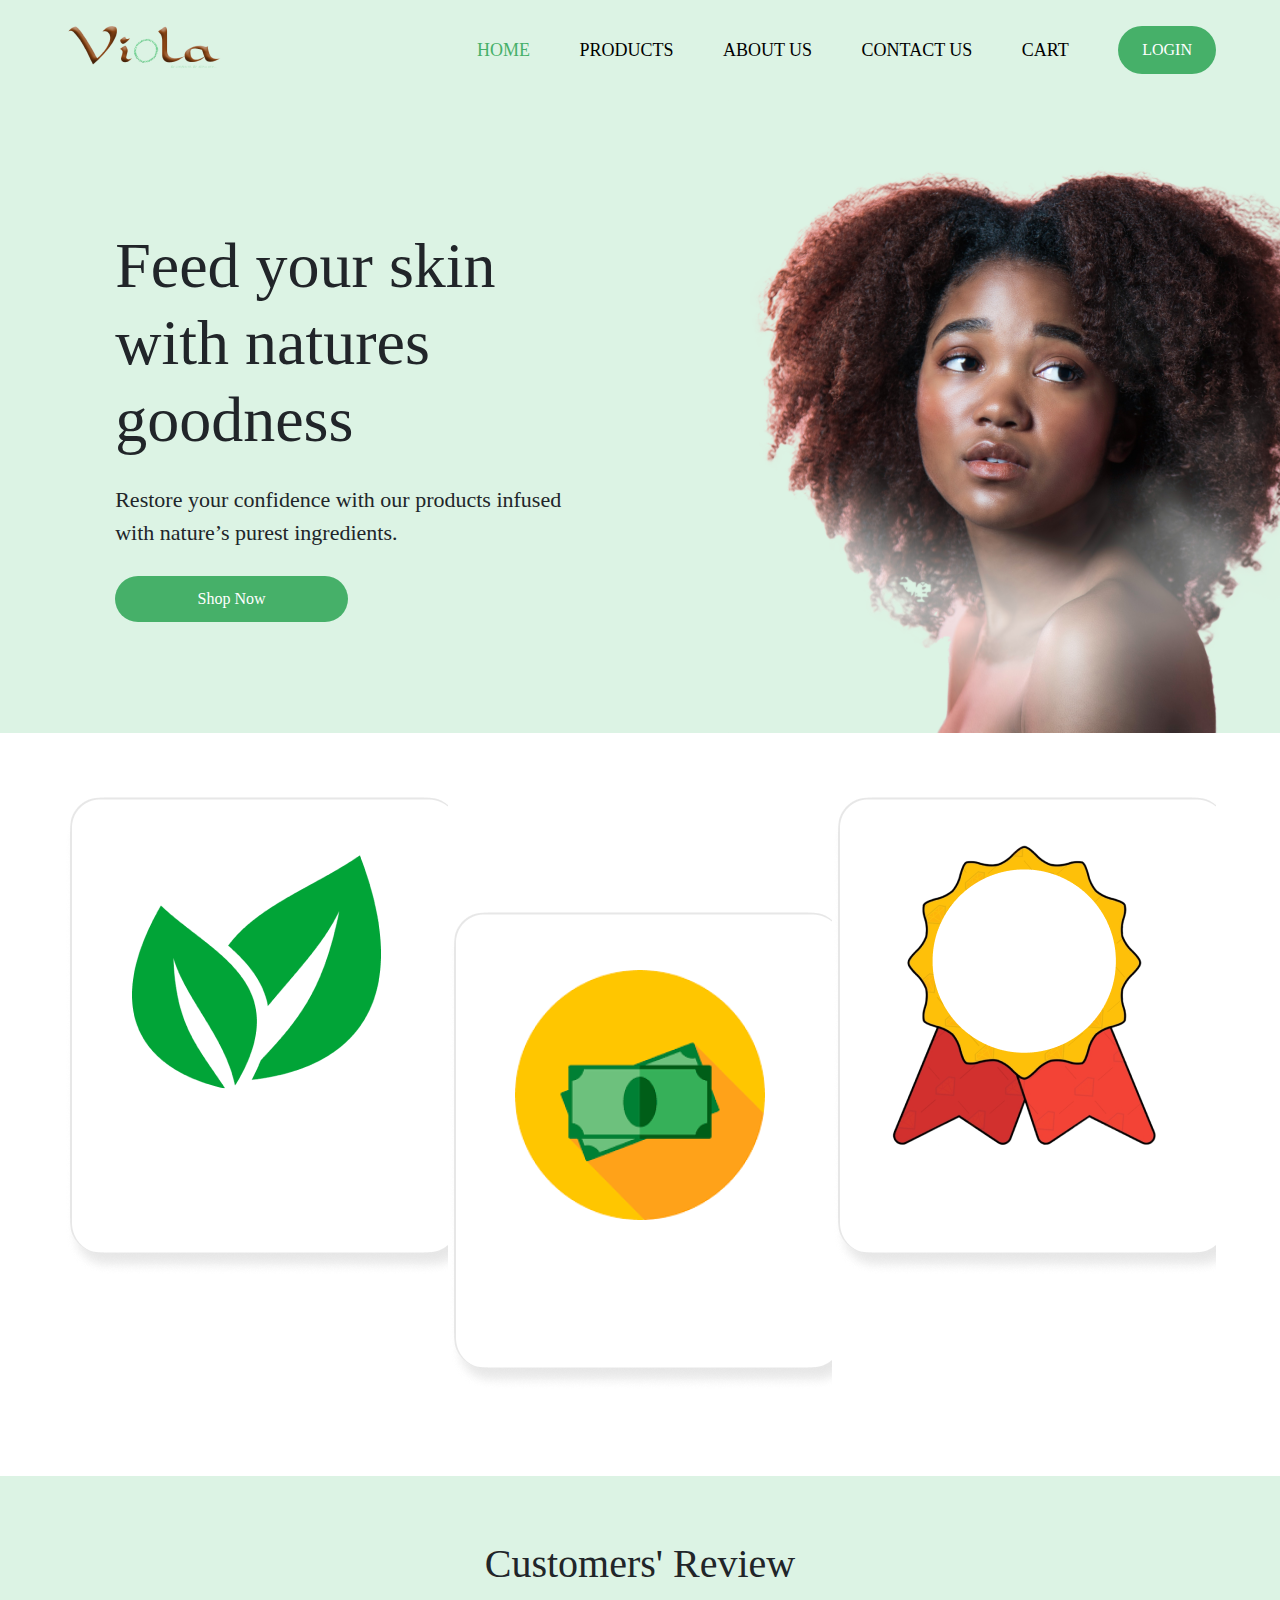
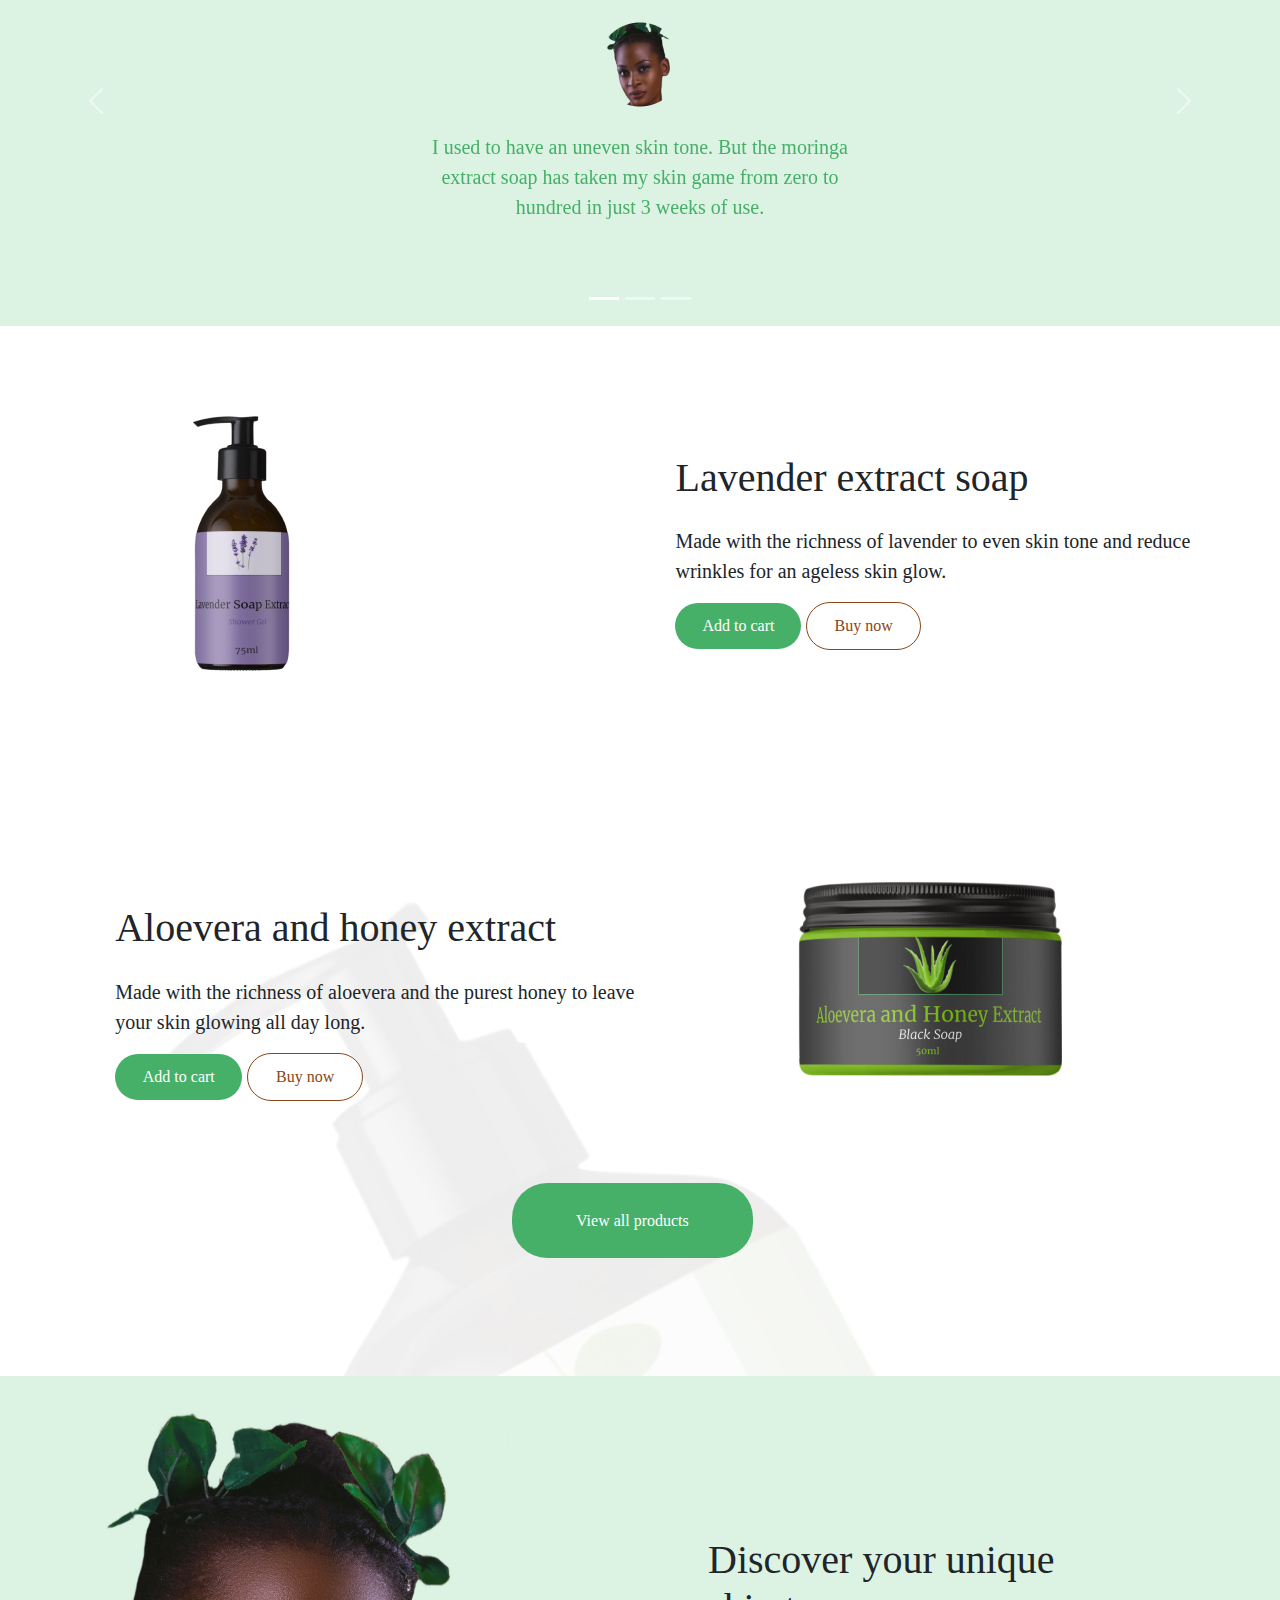
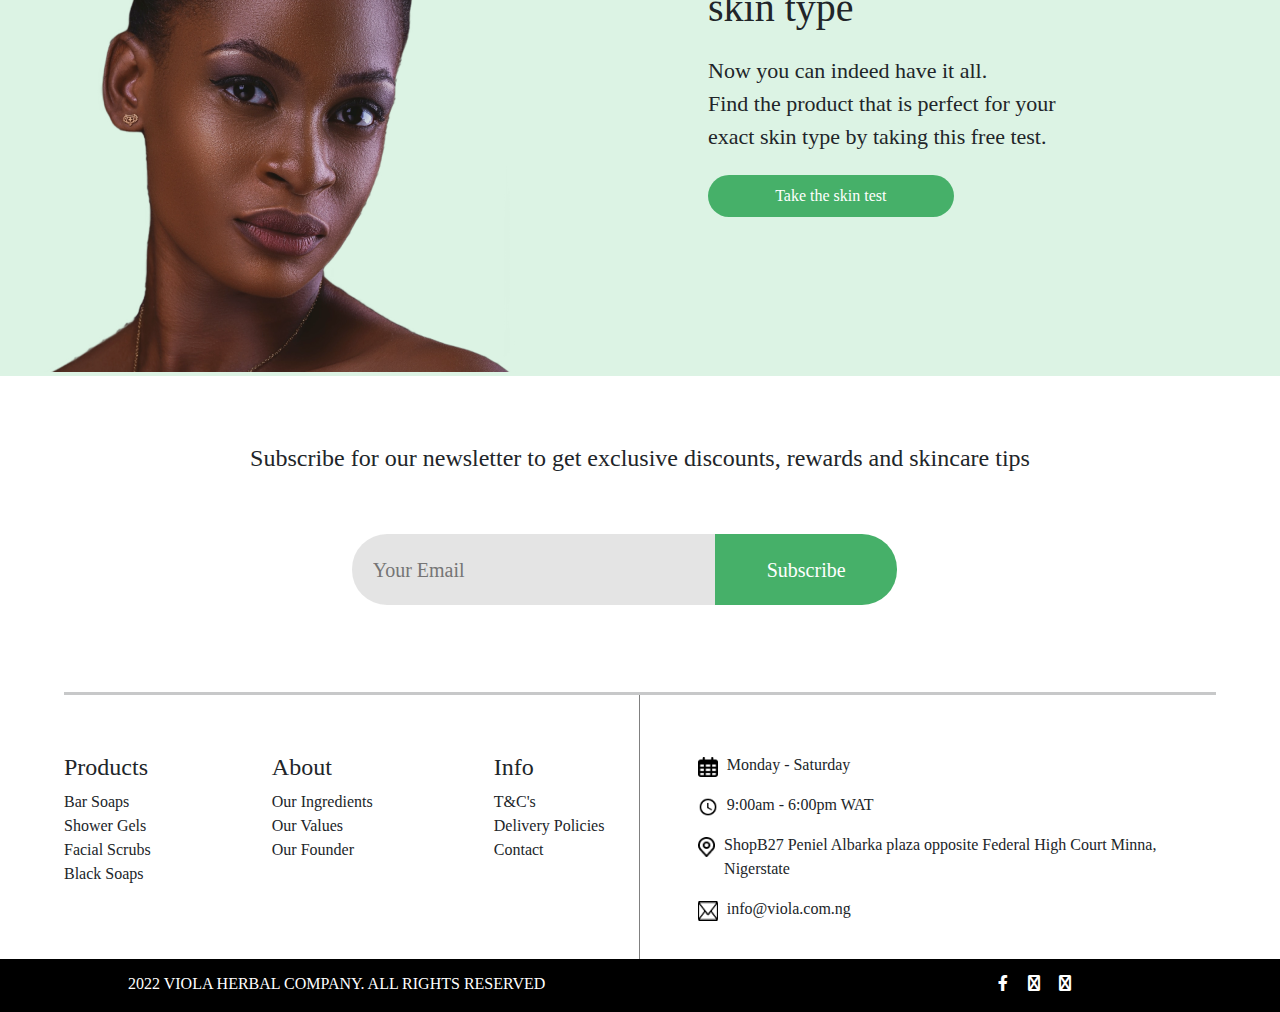
==== commit 170e9da3: "contact" ====
--- a/index.html
+++ b/index.html
@@ -25,9 +25,9 @@
             <div class="navbar" id="navMenu">
               <i class="fa fa-times" onclick="hideMenu()"></i>
               <p class="nav"><a class="active" href="index.html"> Home</a> </p>
-              <p class="nav"><a href="#"> Products</a></p>
+              <p class="nav"><a href="products.html"> Products</a></p>
               <p class="nav"><a href="#"> About Us</a></p>
-              <p class="nav"><a href="#"> Contact Us</a></p>
+              <p class="nav"><a href="contact.html"> Contact Us</a></p>
               <p class="nav"><a href="#"> Cart</a></p>
               <button class="btn login btn-outline-success" type="submit">LOGIN</button>
             </div>
@@ -128,7 +128,7 @@
               
             <div class="flex main-three">
               <div class="pump">
-                <img src="images/Amber Glass Pump Bottle Mockup Up Side View.png" alt="">
+                <img src="images/pump.png" alt="">
               </div>
               <div class="one">
                 <h1 class="hh1">Lavender extract soap</h1>
@@ -152,7 +152,7 @@
                 </div>
   
                 <div class="alovera">
-                  <img src="images/Cream Jar Mockup.png" alt="">
+                  <img src="images/alovera.png" alt="">
                 </div>
               </div>
 
--- a/css/style.css
+++ b/css/style.css
@@ -13,7 +13,7 @@
 
 .last{
     background-color: black;
-    padding: 2% 10% 1%;
+    padding: 1% 10% 0;
     justify-content: space-between;
     color: white;
     font-size: 16px;
@@ -26,6 +26,9 @@
     padding-right: 10%;
 }
 
+nav p:hover{
+    color: #46B069;
+}
 
 @media screen and (min-width:1024px){
     
@@ -40,6 +43,8 @@
     nav a{
         text-decoration: none;
         color: black;
+        text-transform: uppercase;
+        font-size: .9em;
     }
 
     .active{
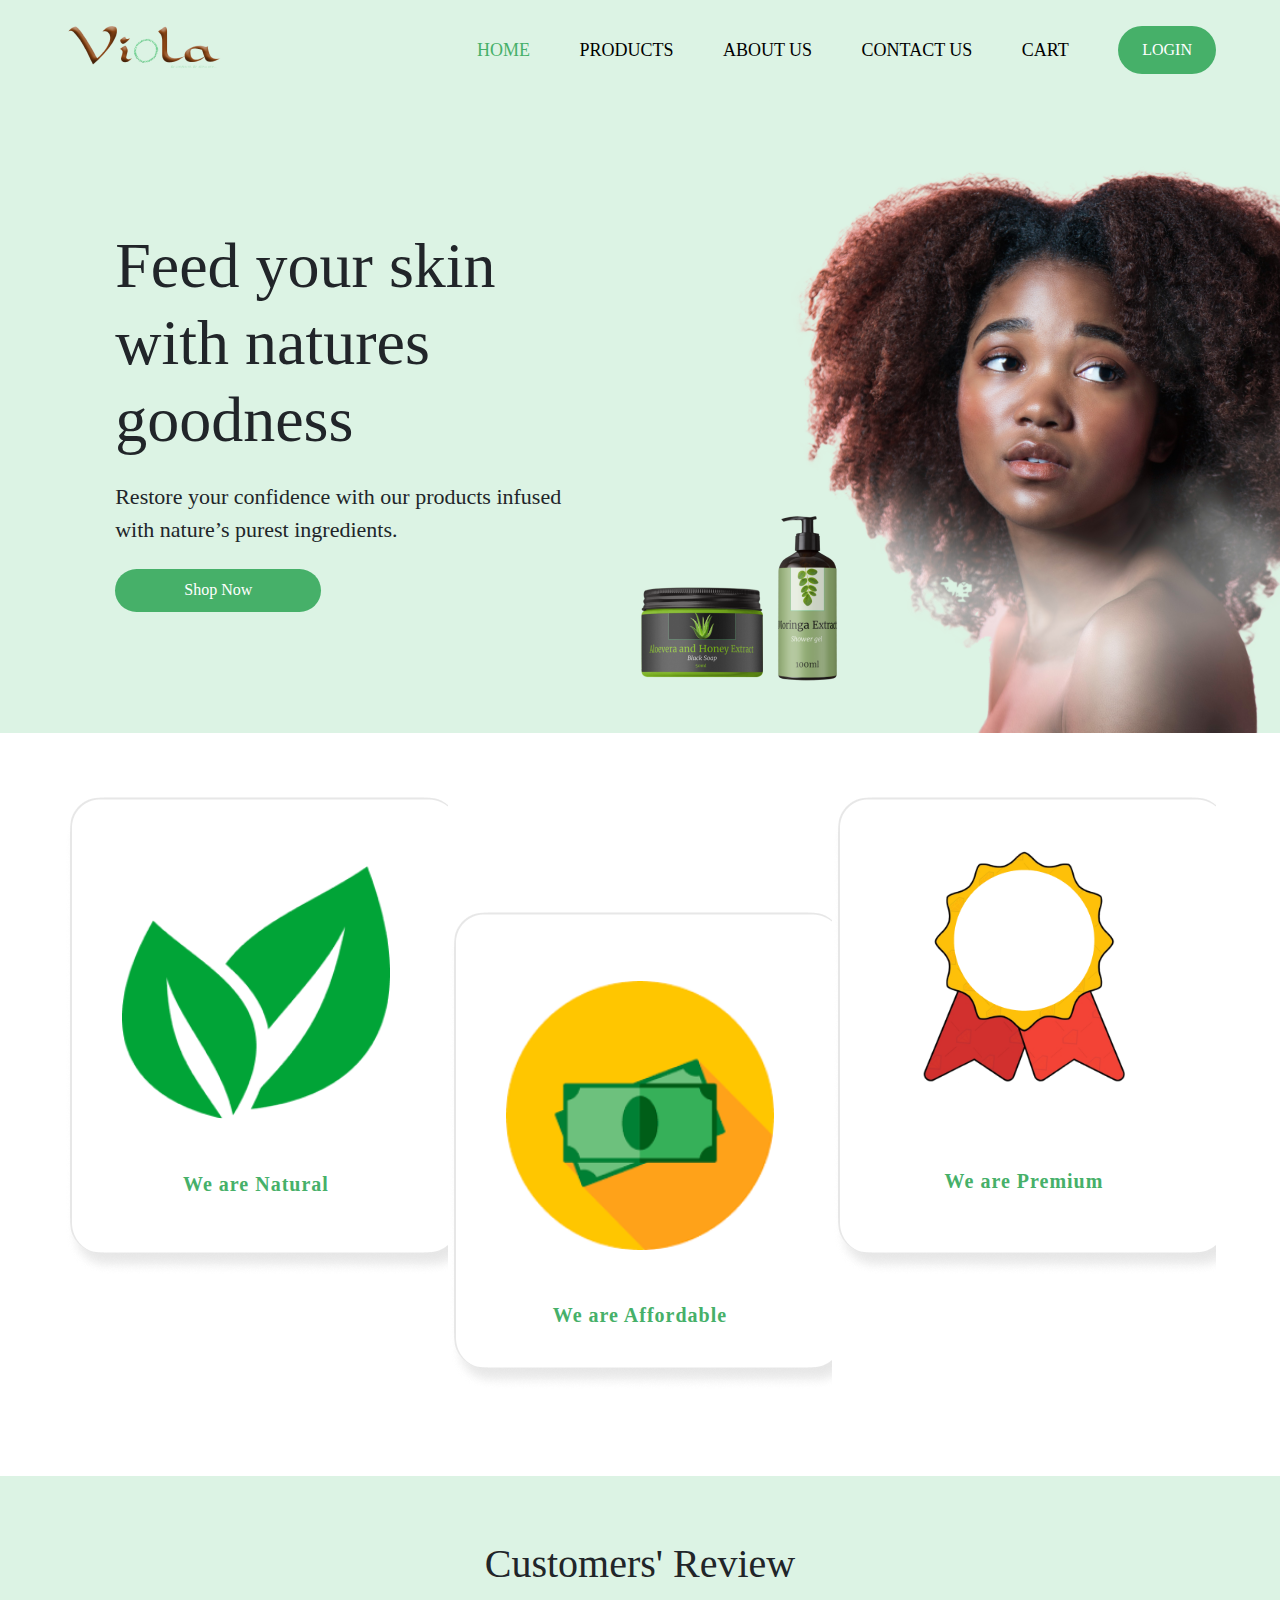
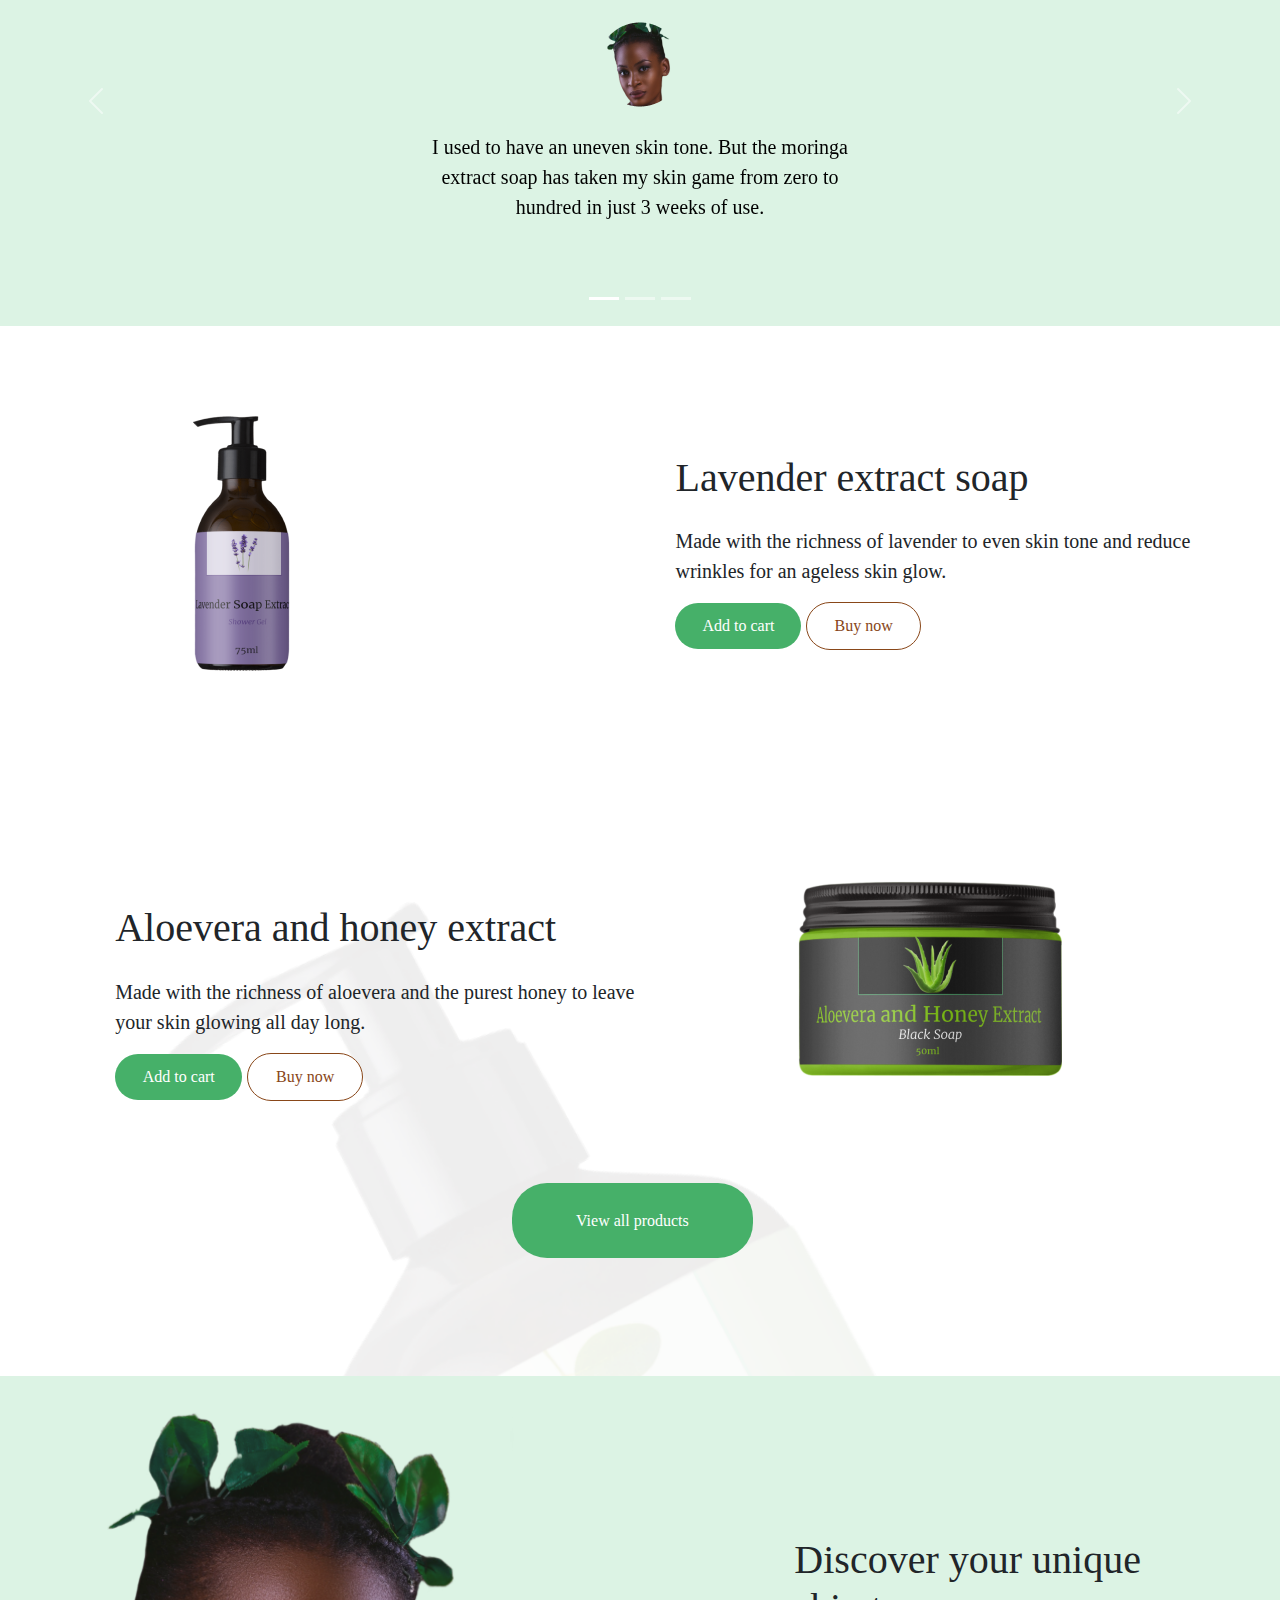
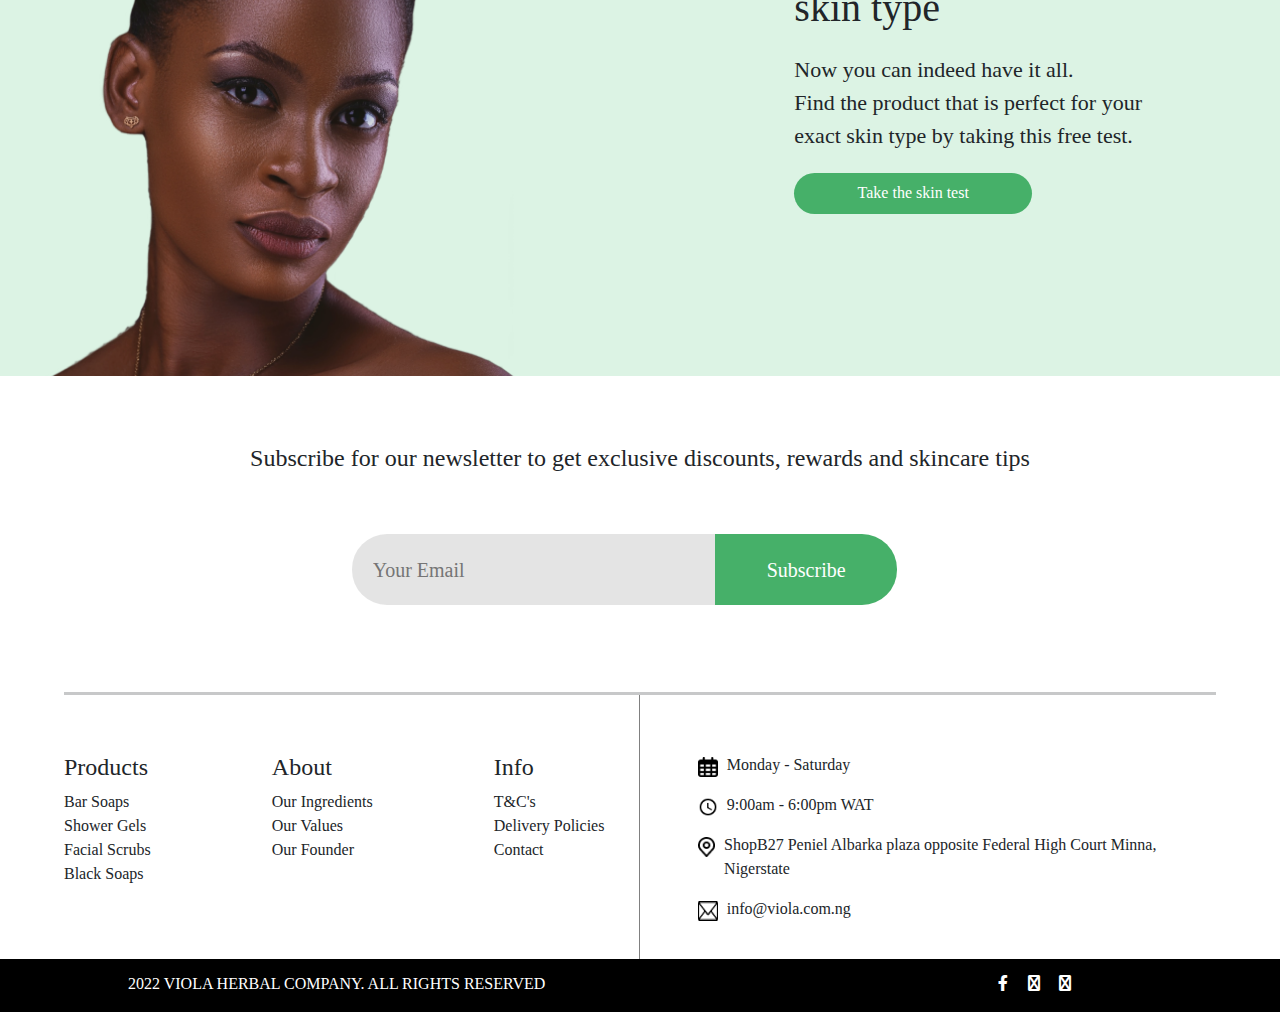
==== commit c549f61e: "images" ====
--- a/index.html
+++ b/index.html
@@ -51,7 +51,9 @@
                 <button class="btn btnn btn-outline-success" type="submit">Shop Now</button>
             </div>
             <div class="two">
-                <img src="images/unsplash__cvwXhGqG-o.png" alt="">
+                <img class="small small1" src="images/small1.png" alt="">
+                <img class="small small2" src="images/small2.png" alt="">
+                <img class="big" src="images/unsplash__cvwXhGqG-o.png" alt="">
             </div>
 
         </aside>
@@ -61,14 +63,17 @@
                 <div class="white-box">
                     
                     <img src="images/leaves.png" alt="">
+                    <p>We are Natural</p>
                 </div>
                 <div class="white-box">
                     
                     <img src="images/images.png" alt="">
+                    <p>We are Affordable</p>
                 </div>
                 <div class="white-box">
                     
                     <img src="images/Group 121.png" alt="">
+                    <p>We are Premium</p>
                 </div>
             </div>
 
@@ -87,7 +92,7 @@
 
                 <div class="carousel-item active">
                   <img class="mask" src="images/Mask group.png" alt="">
-                  <div id="review">
+                  <div class="review">
                       I used to have an uneven skin tone. 
                       But the moringa <br> extract soap has taken my skin game 
                       from zero to <br> hundred in just 3 weeks of use.
@@ -96,7 +101,7 @@
 
                 <div class="carousel-item">
                   <img class="mask" src="images/Mask group.png" alt="">
-                  <div id="review">
+                  <div class="review">
                       I used to have an uneven skin tone. 
                       But the moringa <br> extract soap has taken my skin game 
                       from zero to <br> hundred in just 3 weeks of use.
@@ -105,7 +110,7 @@
 
                 <div class="carousel-item">
                   <img class="mask" src="images/Mask group.png" alt="">
-                  <div id="review">
+                  <div class="review">
                       I used to have an uneven skin tone. 
                       But the moringa <br> extract soap has taken my skin game 
                       from zero to <br> hundred in just 3 weeks of use.
--- a/css/style.css
+++ b/css/style.css
@@ -30,6 +30,10 @@
     color: #46B069;
 }
 
+.review{
+    color: #000;
+}
+
 @media screen and (min-width:1024px){
     
     .flex{
@@ -86,6 +90,8 @@
    
     aside{
         background-color: #DCF3E4;
+        height: fit-content;
+        padding-bottom: 0;
     }
     
     .h1{
@@ -94,8 +100,33 @@
     }
     .one{
         width: 60%;
-        padding: 10% 5% 2% 9%;
-    }
+        padding: 10% 5% 0 9%;
+    }
+
+    .two{
+        width: 50%;
+        display: flex;
+    }
+
+    .small{
+        width: max-content;
+        height: max-content;
+        margin-top: 65%;
+        margin-bottom: 0;
+    }
+
+    .big{
+        /* width: 100%; */
+        margin-left: -15%;
+        width: max-content;
+        height: max-content;
+    }
+
+    .small1{
+        margin-top: 76%;
+        margin-right: 2%;
+    }
+
     #quote{
         font-size: 1.1em;
         margin-bottom: 5%;
@@ -107,6 +138,17 @@
         border-radius: 35px;
         color: #fff;
         border: none;
+    }
+
+    .white-box img{
+        width: 70%;
+        margin: 3% auto;
+    }
+
+    .white-box p{
+        font-weight: 600;
+        letter-spacing: 1px;
+        margin-top: 10%;
     }
     
     .white-box{
@@ -114,6 +156,9 @@
         background-image: url(../images/Rectangle\ 1807.png);
         width: 30vw;
         height: 500px;
+        display: flex;
+        flex-direction: column;
+        color: #46B069;
         text-align-last: center;
         background-repeat: no-repeat;    
     }
@@ -368,8 +413,29 @@
         width: 45%;
         padding: 15% 0% 2% 5%;
     }
+    
     .two{
-        width: 20%;
+        width: 50%;
+        display: flex;
+    }
+
+    .small{
+        width: max-content;
+        height: max-content;
+        margin-top: 90%;
+        margin-bottom: 0;
+    }
+
+    .big{
+        /* width: 100%; */
+        margin-left: -32%;
+        width: max-content;
+        height: max-content;
+    }
+
+    .small1{
+        margin-top: 104%;
+        margin-right: 2%;
     }
     
     .h1{
@@ -388,6 +454,17 @@
         border-radius: 35px;
         color: #fff;
         border: none;
+    }
+
+    .white-box img{
+        width: 70%;
+        margin: 3% auto;
+    }
+
+    .white-box p{
+        margin-top: 10%;
+        font-weight: 600;
+        letter-spacing: 1px;
     }
     
     .white-box{
@@ -395,6 +472,9 @@
         background-image: url(../images/Rectangle\ 1807.png);
         width: 30vw;
         height: 500px;
+        display: flex;
+        flex-direction: column;
+        color: #46B069;
         text-align-last: center;
         background-repeat: no-repeat;    
     }
@@ -480,7 +560,7 @@
     }
     .onee{
         width: 55%;
-        margin-left: 30%;
+        margin-left: 10%;
         padding: 15% 5% 2% 5%;
     }
     #quote{
@@ -671,9 +751,36 @@
         text-align: center;
         padding: 0 !important ;
     }
+    /* .two{
+        width: 90%;
+    } */
+            
     .two{
-        width: 90%;
-    }
+        width: 50%;
+        display: flex;
+    }
+
+    .small{
+        width: max-content;
+        height: max-content;
+        margin-top: 111%;
+        margin-bottom: 0;
+    }
+
+    .big{
+        /* width: 100%; */
+        margin-left: -22%;
+        width: max-content;
+        height: max-content;
+    }
+
+    .small1{
+        margin-top: 130%;
+        margin-right: 2%;
+        margin-left: 22%;
+    }
+
+
     #quote{
         font-size: 1.1em;
         margin-bottom: 5%;
@@ -687,12 +794,26 @@
         border: none;
     }
 
+    .white-box img{
+        width: 70%;
+        margin: 3% auto;
+    }
+
+    .white-box p{
+        margin-top: 10%;
+        font-weight: 600;
+        letter-spacing: 1px;
+    }
+
     .white-box{
         padding-top: 5%;
         background-image: url(../images/Rectangle\ 1807.png);
-        width: 56vw;
+        width: 50vw;
         margin: auto;
         height: 500px;
+        display: flex;
+        flex-direction: column;
+        color: #46B069;
         text-align-last: center;
         background-repeat: no-repeat;    
     }
